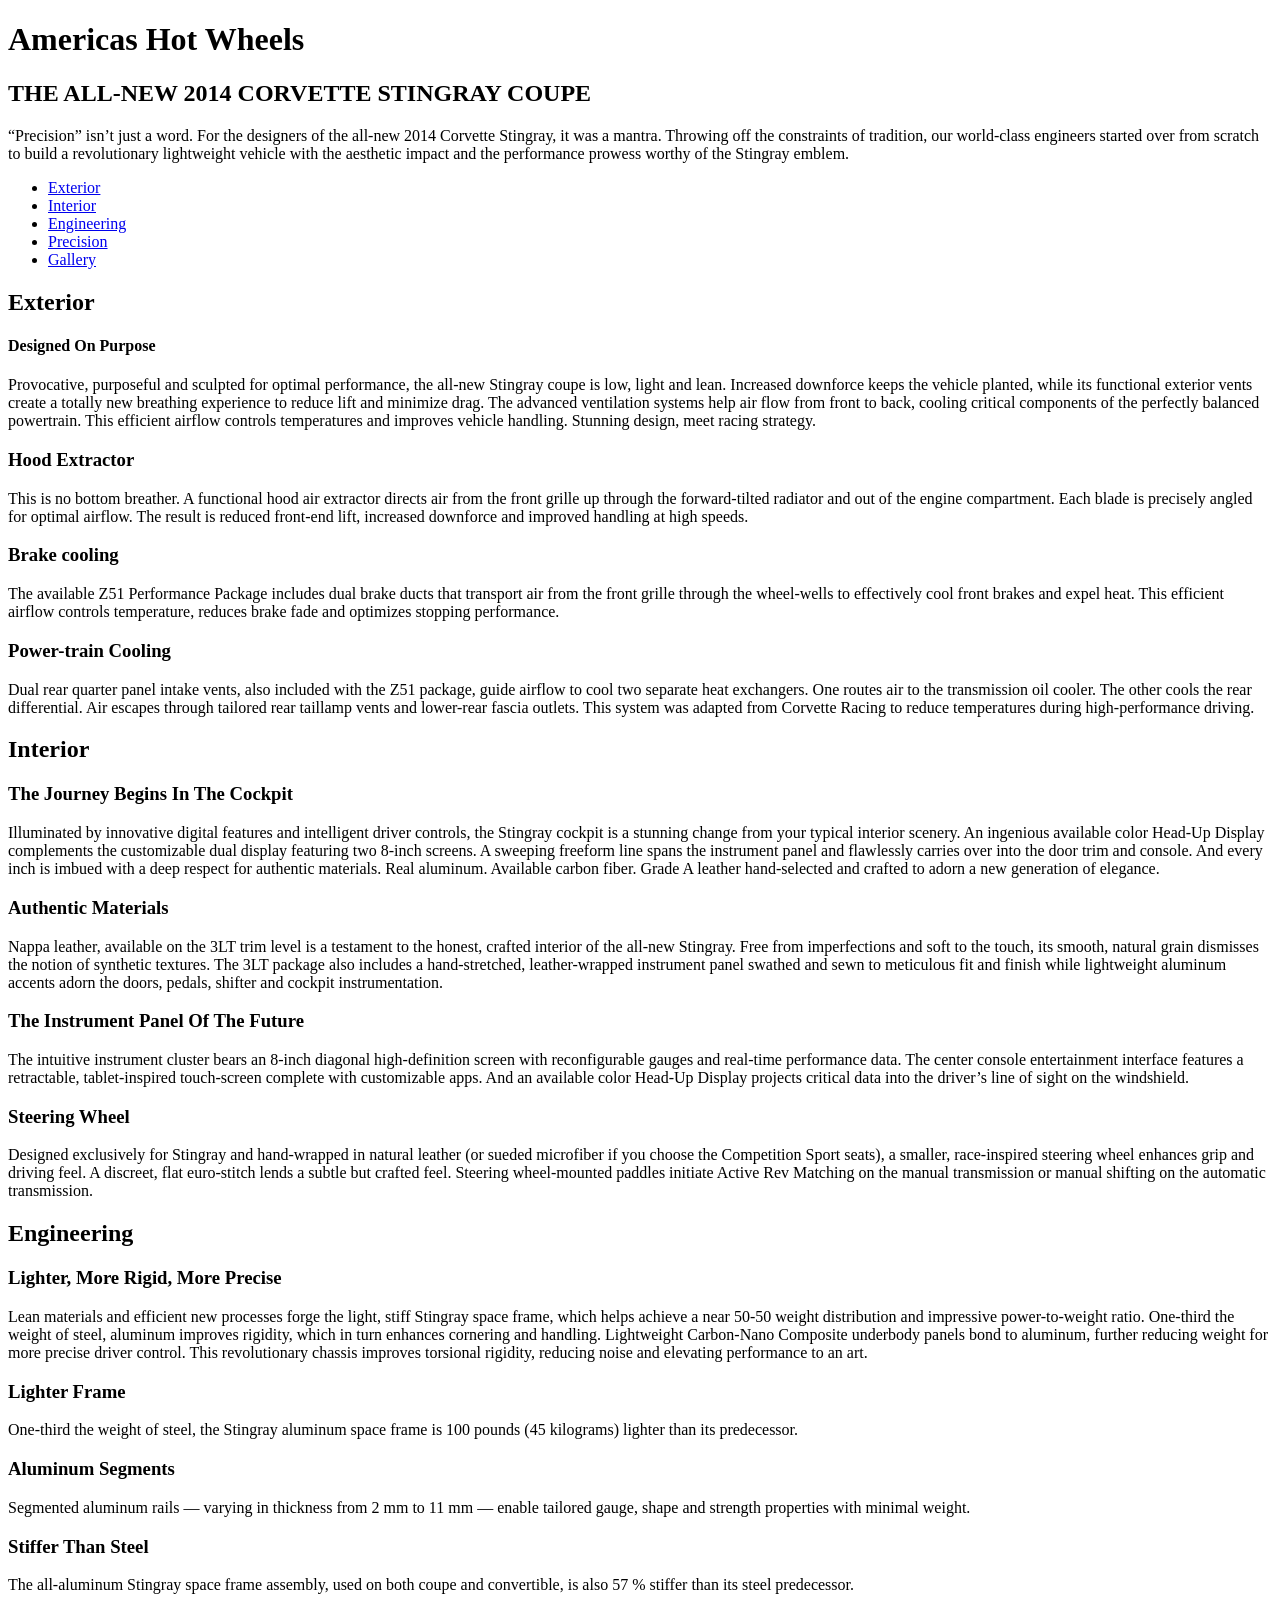
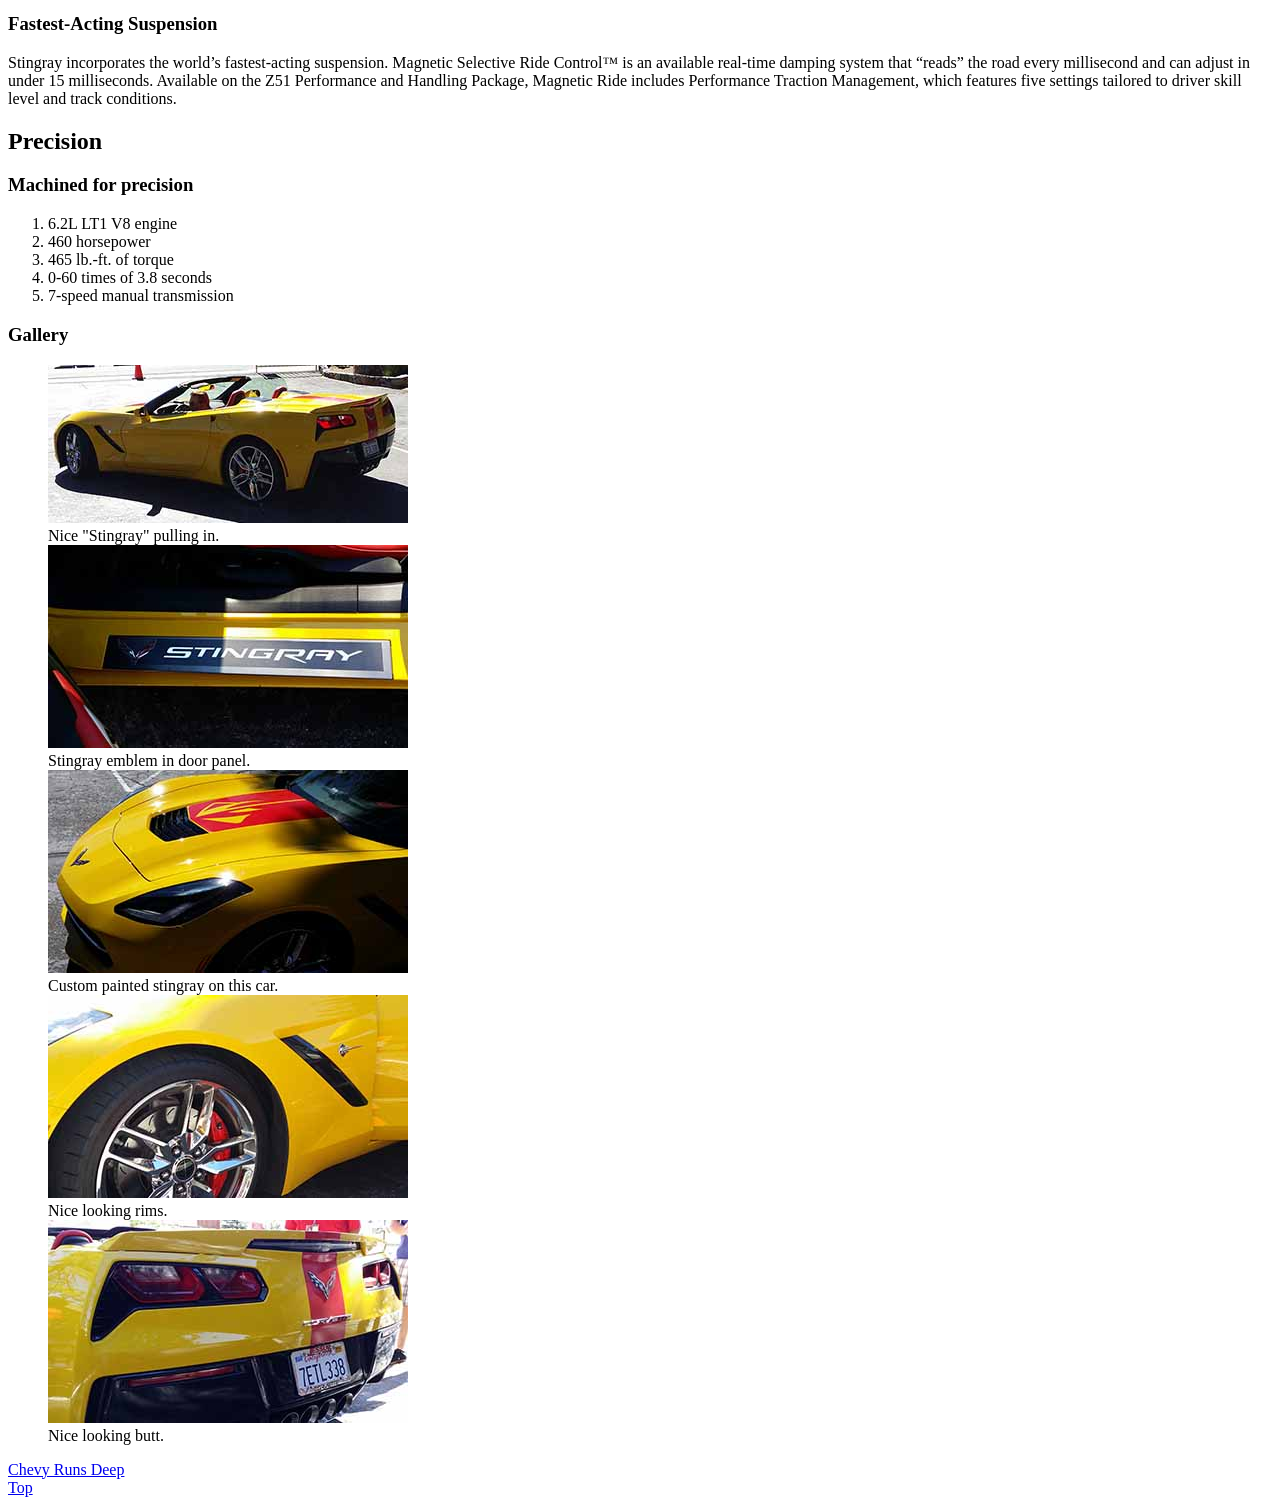
==== project 1/index.html @ fd93469d "added index and images" ====
<!DOCTYPE html>
	<html lang='en'>
		<head>
			<meta charset='utf-8'>
			<title>Americas Hot Wheels</title>
			

		</head>		
	<body>
			
			<header>
		
			<h1 id='top'>Americas Hot Wheels</h1>
			<h2>THE ALL-NEW 2014 CORVETTE STINGRAY COUPE</h2>
			<p>“Precision” isn’t just a word. For the designers
			of the all-new 2014 Corvette Stingray, it was a mantra.
			Throwing off the constraints of tradition, our world-class
			engineers started over from scratch to build a revolutionary
			lightweight vehicle with the aesthetic impact and the performance
			prowess worthy of the Stingray emblem.</p>
			
				<nav>
					<ul>
						<li><a href='#exterior'>Exterior</a></li>
						<li><a href='#interior'>Interior</a></li>
						<li><a href='#engineering'>Engineering</a></li>
						<li><a href='#precision'>Precision</a></li>
						<li><a href='#gallery'>Gallery</a></li>
					</ul>
				</nav>
				</header>
				<h2 id='exterior'>Exterior</h2>
				<h4>Designed On Purpose</h4>
                   <p>Provocative, purposeful and sculpted for optimal performance, 
                   the all-new Stingray coupe is low, light and lean. Increased 
                   downforce keeps the vehicle planted, while its functional exterior 
                   vents create a totally new breathing experience to reduce lift and 
                   minimize drag. The advanced ventilation systems help air flow from 
                   front to back, cooling critical components of the perfectly balanced 
                   powertrain. This efficient airflow controls temperatures and improves 
                   vehicle handling. Stunning design, meet racing strategy.</p>
                   <h3>Hood Extractor</h3>
					   <p>This is no bottom breather. A functional hood air extractor 
					   directs air from the front grille up through the forward-tilted 
					   radiator and out of the engine compartment. Each blade is 
					   precisely angled for optimal airflow. The result is reduced 
					   front-end lift, increased downforce and improved handling 
					   at high speeds.</p>
					<h3>Brake cooling</h3>
                        <p>The available Z51 Performance Package includes dual brake 
                        ducts that transport air from the front grille through the 
                        wheel-wells to effectively cool front brakes and expel heat. 
                        This efficient airflow controls temperature, reduces brake 
                        fade and optimizes stopping performance.</p>
                    <h3>Power-train Cooling</h3>
						<p>Dual rear quarter panel intake vents, also included with the 
						Z51 package, guide airflow to cool two separate heat exchangers. 
						One routes air to the transmission oil cooler. The other cools 
						the rear differential. Air escapes through tailored rear taillamp 
						vents and lower-rear fascia outlets. This system was adapted 
						from Corvette Racing to reduce temperatures during 
						high-performance driving.</p>
					<h2 id='interior'>Interior</h2>
					<h3>The Journey Begins In The Cockpit</h3>
						<p>Illuminated by innovative digital features and intelligent 
						driver controls, the Stingray cockpit is a stunning change from 
						your typical interior scenery. An ingenious available color 
						Head-Up Display complements the customizable dual display 
						featuring two 8-inch screens. A sweeping freeform line spans 
						the instrument panel and flawlessly carries over into the door 
						trim and console. And every inch is imbued with a deep respect 
						for authentic materials. Real aluminum. Available carbon fiber. 
						Grade A leather hand-selected and crafted to adorn a new 
						generation of elegance.</p>
					<h3>Authentic Materials</h3>
						<p>Nappa leather, available on the 3LT trim level is a 
						testament to the honest, crafted interior of the 
						all-new Stingray. Free from imperfections and soft to 
						the touch, its smooth, natural grain dismisses the notion 
						of synthetic textures. The 3LT package also includes a 
						hand-stretched, leather-wrapped instrument panel swathed 
						and sewn to meticulous fit and finish while lightweight 
						aluminum accents adorn the doors, pedals, shifter and 
						cockpit instrumentation.</p>
					<h3>The Instrument Panel Of The Future</h3>
						<p>The intuitive instrument cluster bears an 8-inch diagonal 
						high-definition screen with reconfigurable gauges and real-time 
						performance data. The center console entertainment interface 
						features a retractable, tablet-inspired touch-screen complete 
						with customizable apps. And an available color Head-Up Display 
						projects critical data into the driver’s line of sight 
						on the windshield.</p>
					<h3>Steering Wheel</h3>
      					<p>Designed exclusively for Stingray and hand-wrapped in natural 
      					leather (or sueded microfiber if you choose the Competition 
      					Sport seats), a smaller, race-inspired steering wheel enhances 
      					grip and driving feel. A discreet, flat euro-stitch lends a 
      					subtle but crafted feel. Steering wheel-mounted paddles initiate 
      					Active Rev Matching on the manual transmission or manual shifting 
      					on the automatic transmission.</p>    
					<h2 id='engineering'>Engineering</h2>
					   <h3>Lighter, More Rigid, More Precise</h3>
						<p>Lean materials and efficient new processes forge the light, 
						stiff Stingray space frame, which helps achieve a near 50-50 
						weight distribution and impressive power-to-weight ratio. 
						One-third the weight of steel, aluminum improves rigidity, 
						which in turn enhances cornering and handling. Lightweight 
						Carbon-Nano Composite underbody panels bond to aluminum, 
						further reducing weight for more precise driver control. 
						This revolutionary chassis improves torsional rigidity, 
						reducing noise and elevating performance to an art.</p>
						<h3>Lighter Frame</h3>
						<p>One-third the weight of steel, the Stingray aluminum space 
						frame is 100 pounds (45 kilograms) lighter than its predecessor.</p>
						<h3>Aluminum Segments</h3>
						<p>Segmented aluminum rails — varying in thickness from 2 mm 
						to 11 mm — enable tailored gauge, shape and strength properties 
						with minimal weight.</p>
						<h3>Stiffer Than Steel</h3>
						<p>The all-aluminum Stingray space frame assembly, used on both 
						coupe and convertible, is also 57 % stiffer than its steel predecessor.</p>
						<h3>Fastest-Acting Suspension</h3>
						<p>Stingray incorporates the world’s fastest-acting suspension. 
						Magnetic Selective Ride Control™ is an available real-time 
						damping system that “reads” the road every millisecond and 
						can adjust in under 15 milliseconds. Available on the Z51 
						Performance and Handling Package, Magnetic Ride includes 
						Performance Traction Management, which features five settings 
						tailored to driver skill level and track conditions.</p>
					<h2 id='precision'>Precision</h2>
					<h3>Machined for precision</h3>

					    <ol>
							<li>6.2L LT1 V8 engine</li>
							<li>460 horsepower</li>
							<li>465 lb.-ft. of torque </li>
							<li>0-60 times of 3.8 seconds </li>
							<li>7-speed manual transmission</li>
						</ol>
						<h3 id='gallery'>Gallery</h3>
			<figure>
			<a href='images/car.jpg'><img src='images/car1.jpg'/></a>
			<figcaption>Nice "Stingray" pulling in.</figcaption>
			
			
			<a href='images/emblem.jpg'><img src='images/thumbnail_emblem.jpg'/></a>
			<figcaption>Stingray emblem in door panel.</figcaption>
			
			
			<a href='images/hood.jpg'><img src='images/thumbnail_hood.jpg'/></a>
			<figcaption>Custom painted stingray on this car.</figcaption>
			
			
			<a href='images/rim.jpg'><img src='images/thumbnail_rim.jpg'/></a>
			<figcaption>Nice looking rims.</figcaption>
			
			
			<a href='images/tail_lights.jpg'><img src='images/thumbnail_tail_lights.jpg'/></a>
			<figcaption>Nice looking butt.</figcaption>
			</figure>
				
				<footer>
					<a href='http://www.chevrolet.com/corvette-stingray.html?seo=goo_%7c_GM+Chevy+Retention_%7c_1744%257C1751%257CIPUS%257CAU%257CG%257CS%257CB%257CA%257CBMM%257CGG-RTN-Chevrolet-Corvette-BP-SN-BMM_%7c_Corvette+HV_%7c_%252Bcorvette%2520%252Bchevrolet'>Chevy Runs Deep</a>
				</footer>
			<a href='#top'>Top</a>
		</body>
</html>
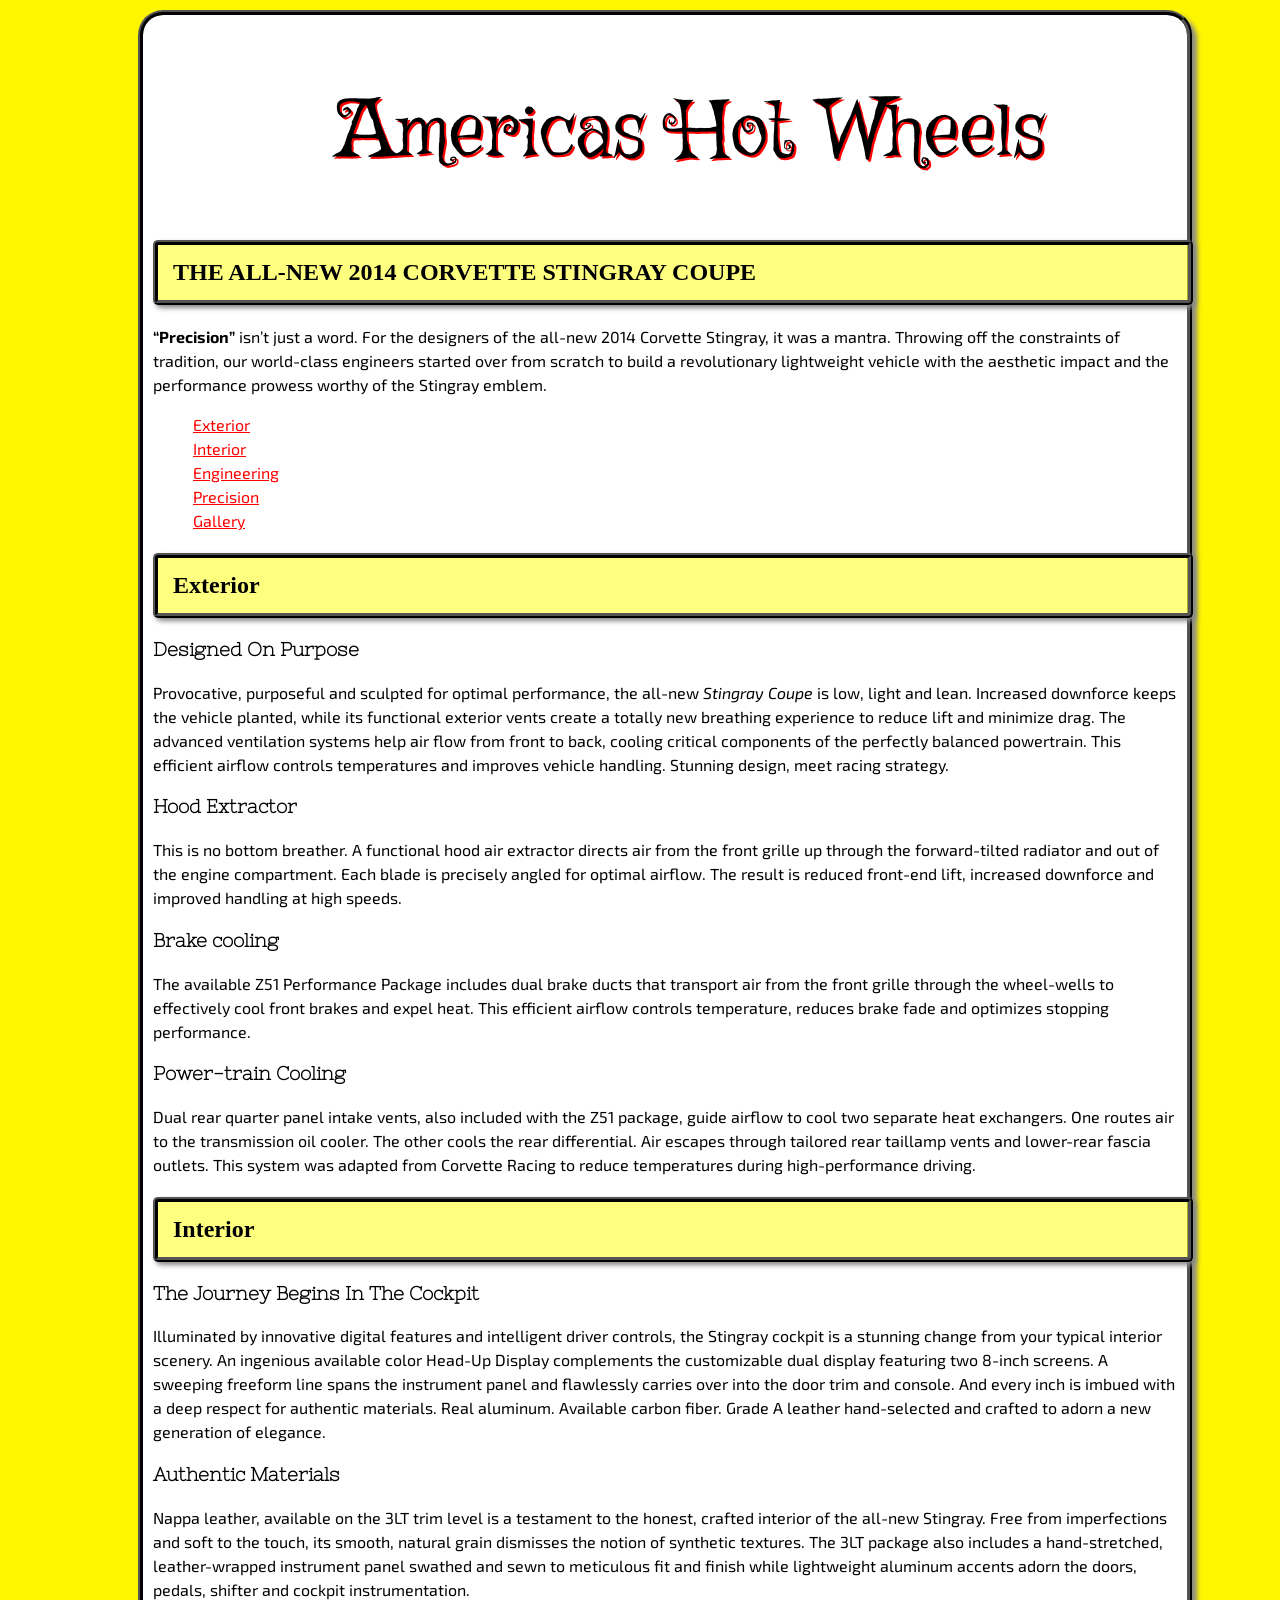
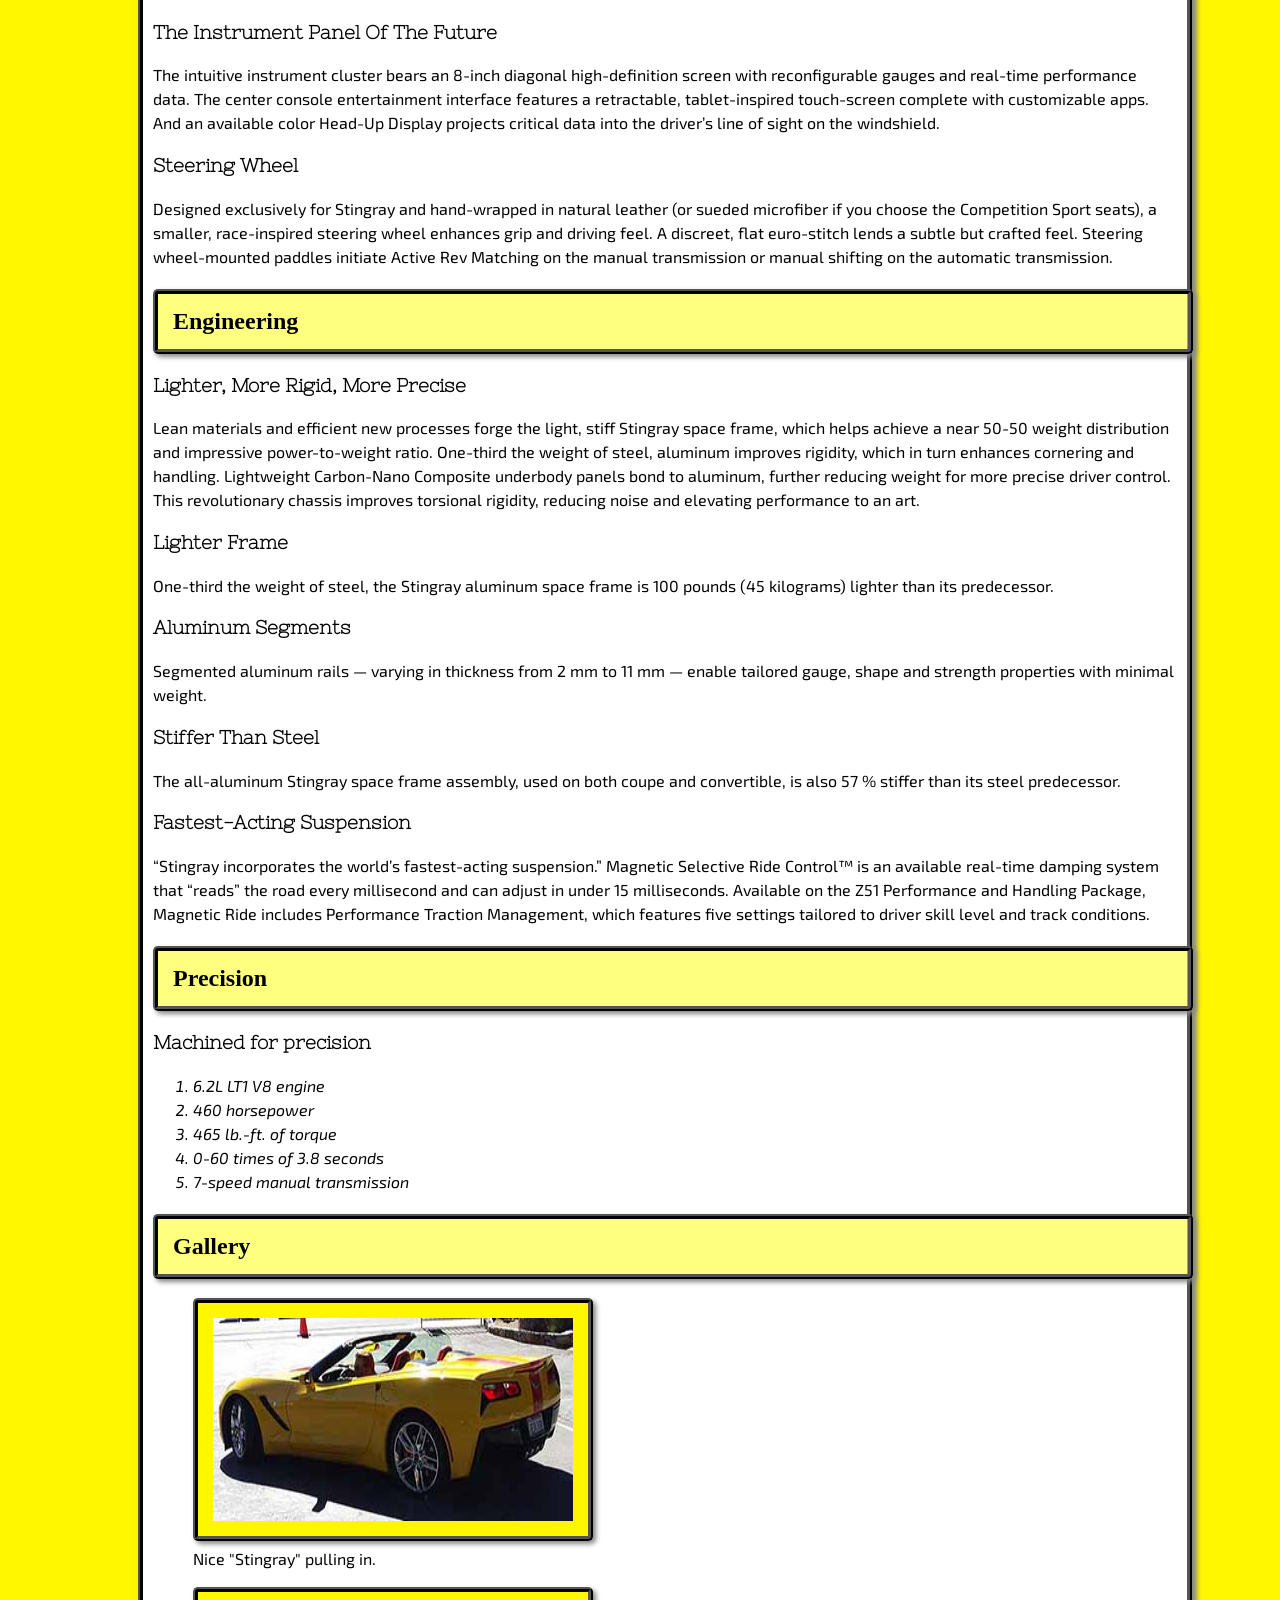
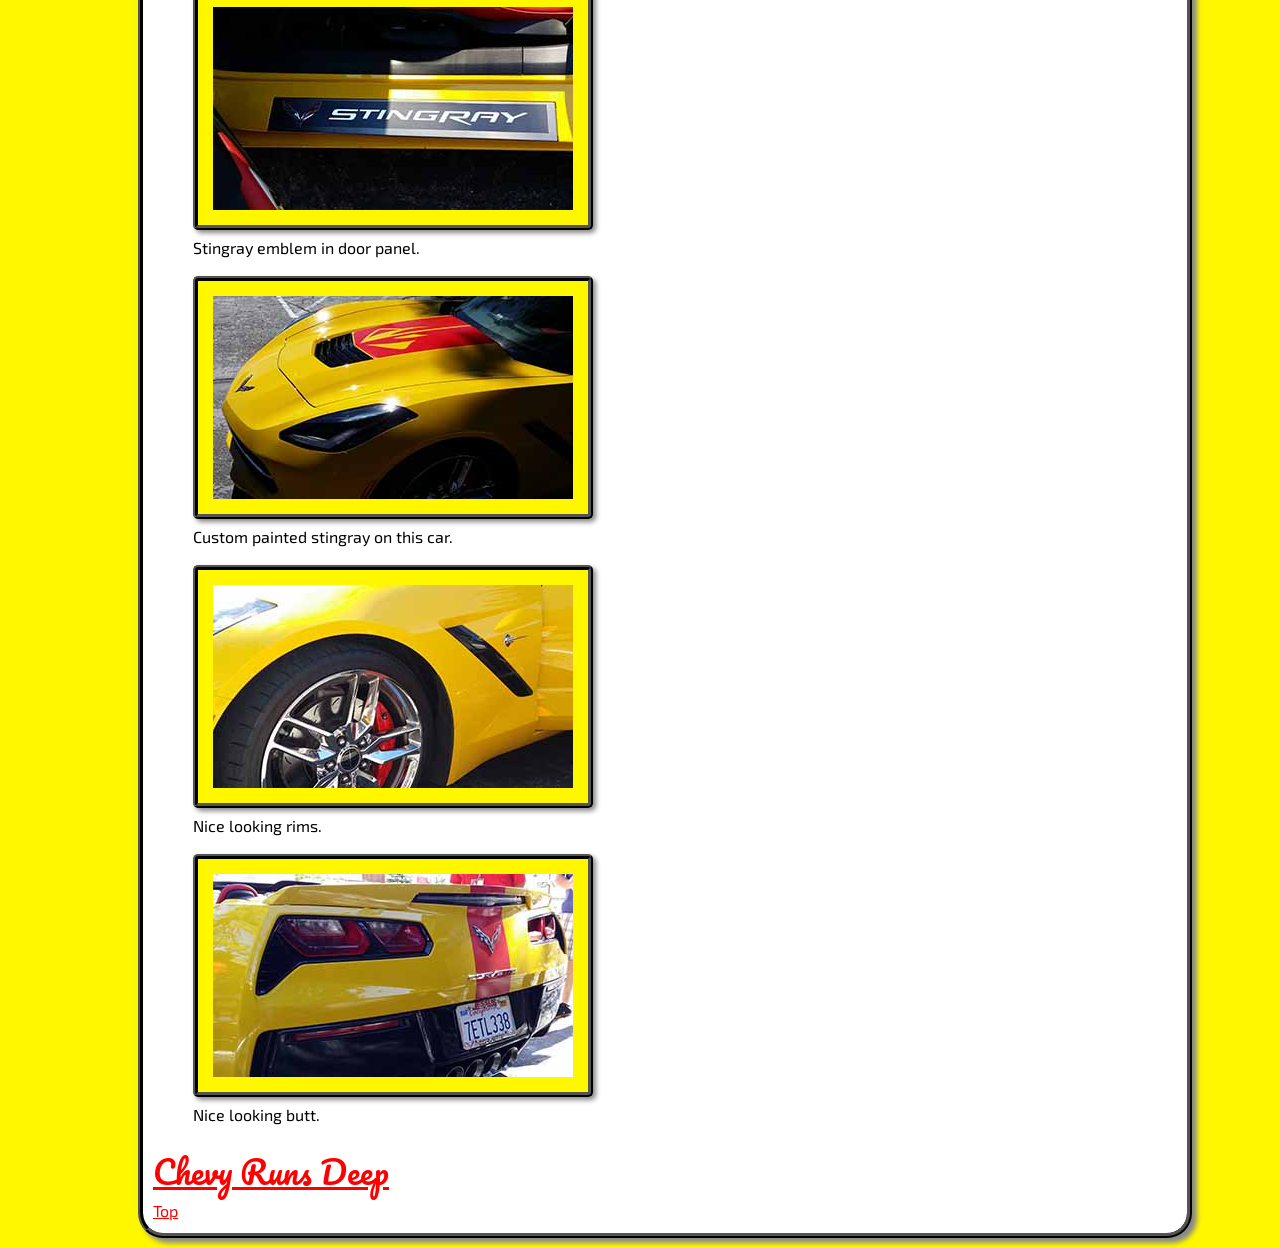
==== commit 3010531b: "fixed errors and added CSS" ====
--- a/project 1/index.html
+++ b/project 1/index.html
@@ -2,166 +2,163 @@
 	<html lang='en'>
 		<head>
 			<meta charset='utf-8'>
+			<link href='http://fonts.googleapis.com/css?family=Griffy|Exo+2:400,100|Pacifico|Cherry+Cream+Soda|Nixie+One' rel='stylesheet' type='text/css'>
+			<link rel='stylesheet' href='css/stylesheet.css'>
 			<title>Americas Hot Wheels</title>
-			
-
 		</head>		
 	<body>
-			
-			<header>
-		
+		<div id='wrapper'>	
+		<header>
 			<h1 id='top'>Americas Hot Wheels</h1>
-			<h2>THE ALL-NEW 2014 CORVETTE STINGRAY COUPE</h2>
-			<p>“Precision” isn’t just a word. For the designers
-			of the all-new 2014 Corvette Stingray, it was a mantra.
-			Throwing off the constraints of tradition, our world-class
-			engineers started over from scratch to build a revolutionary
-			lightweight vehicle with the aesthetic impact and the performance
-			prowess worthy of the Stingray emblem.</p>
-			
-				<nav>
-					<ul>
-						<li><a href='#exterior'>Exterior</a></li>
-						<li><a href='#interior'>Interior</a></li>
-						<li><a href='#engineering'>Engineering</a></li>
-						<li><a href='#precision'>Precision</a></li>
-						<li><a href='#gallery'>Gallery</a></li>
-					</ul>
-				</nav>
-				</header>
-				<h2 id='exterior'>Exterior</h2>
-				<h4>Designed On Purpose</h4>
-                   <p>Provocative, purposeful and sculpted for optimal performance, 
-                   the all-new Stingray coupe is low, light and lean. Increased 
-                   downforce keeps the vehicle planted, while its functional exterior 
-                   vents create a totally new breathing experience to reduce lift and 
-                   minimize drag. The advanced ventilation systems help air flow from 
-                   front to back, cooling critical components of the perfectly balanced 
-                   powertrain. This efficient airflow controls temperatures and improves 
-                   vehicle handling. Stunning design, meet racing strategy.</p>
-                   <h3>Hood Extractor</h3>
-					   <p>This is no bottom breather. A functional hood air extractor 
-					   directs air from the front grille up through the forward-tilted 
-					   radiator and out of the engine compartment. Each blade is 
-					   precisely angled for optimal airflow. The result is reduced 
-					   front-end lift, increased downforce and improved handling 
-					   at high speeds.</p>
-					<h3>Brake cooling</h3>
-                        <p>The available Z51 Performance Package includes dual brake 
-                        ducts that transport air from the front grille through the 
-                        wheel-wells to effectively cool front brakes and expel heat. 
-                        This efficient airflow controls temperature, reduces brake 
-                        fade and optimizes stopping performance.</p>
-                    <h3>Power-train Cooling</h3>
-						<p>Dual rear quarter panel intake vents, also included with the 
-						Z51 package, guide airflow to cool two separate heat exchangers. 
-						One routes air to the transmission oil cooler. The other cools 
-						the rear differential. Air escapes through tailored rear taillamp 
-						vents and lower-rear fascia outlets. This system was adapted 
-						from Corvette Racing to reduce temperatures during 
-						high-performance driving.</p>
-					<h2 id='interior'>Interior</h2>
-					<h3>The Journey Begins In The Cockpit</h3>
-						<p>Illuminated by innovative digital features and intelligent 
-						driver controls, the Stingray cockpit is a stunning change from 
-						your typical interior scenery. An ingenious available color 
-						Head-Up Display complements the customizable dual display 
-						featuring two 8-inch screens. A sweeping freeform line spans 
-						the instrument panel and flawlessly carries over into the door 
-						trim and console. And every inch is imbued with a deep respect 
-						for authentic materials. Real aluminum. Available carbon fiber. 
-						Grade A leather hand-selected and crafted to adorn a new 
-						generation of elegance.</p>
-					<h3>Authentic Materials</h3>
-						<p>Nappa leather, available on the 3LT trim level is a 
-						testament to the honest, crafted interior of the 
-						all-new Stingray. Free from imperfections and soft to 
-						the touch, its smooth, natural grain dismisses the notion 
-						of synthetic textures. The 3LT package also includes a 
-						hand-stretched, leather-wrapped instrument panel swathed 
-						and sewn to meticulous fit and finish while lightweight 
-						aluminum accents adorn the doors, pedals, shifter and 
-						cockpit instrumentation.</p>
-					<h3>The Instrument Panel Of The Future</h3>
-						<p>The intuitive instrument cluster bears an 8-inch diagonal 
-						high-definition screen with reconfigurable gauges and real-time 
-						performance data. The center console entertainment interface 
-						features a retractable, tablet-inspired touch-screen complete 
-						with customizable apps. And an available color Head-Up Display 
-						projects critical data into the driver’s line of sight 
-						on the windshield.</p>
-					<h3>Steering Wheel</h3>
-      					<p>Designed exclusively for Stingray and hand-wrapped in natural 
-      					leather (or sueded microfiber if you choose the Competition 
-      					Sport seats), a smaller, race-inspired steering wheel enhances 
-      					grip and driving feel. A discreet, flat euro-stitch lends a 
-      					subtle but crafted feel. Steering wheel-mounted paddles initiate 
-      					Active Rev Matching on the manual transmission or manual shifting 
-      					on the automatic transmission.</p>    
-					<h2 id='engineering'>Engineering</h2>
-					   <h3>Lighter, More Rigid, More Precise</h3>
-						<p>Lean materials and efficient new processes forge the light, 
-						stiff Stingray space frame, which helps achieve a near 50-50 
-						weight distribution and impressive power-to-weight ratio. 
-						One-third the weight of steel, aluminum improves rigidity, 
-						which in turn enhances cornering and handling. Lightweight 
-						Carbon-Nano Composite underbody panels bond to aluminum, 
-						further reducing weight for more precise driver control. 
-						This revolutionary chassis improves torsional rigidity, 
-						reducing noise and elevating performance to an art.</p>
-						<h3>Lighter Frame</h3>
-						<p>One-third the weight of steel, the Stingray aluminum space 
-						frame is 100 pounds (45 kilograms) lighter than its predecessor.</p>
-						<h3>Aluminum Segments</h3>
-						<p>Segmented aluminum rails — varying in thickness from 2 mm 
-						to 11 mm — enable tailored gauge, shape and strength properties 
-						with minimal weight.</p>
-						<h3>Stiffer Than Steel</h3>
-						<p>The all-aluminum Stingray space frame assembly, used on both 
-						coupe and convertible, is also 57 % stiffer than its steel predecessor.</p>
-						<h3>Fastest-Acting Suspension</h3>
-						<p>Stingray incorporates the world’s fastest-acting suspension. 
-						Magnetic Selective Ride Control™ is an available real-time 
-						damping system that “reads” the road every millisecond and 
-						can adjust in under 15 milliseconds. Available on the Z51 
-						Performance and Handling Package, Magnetic Ride includes 
-						Performance Traction Management, which features five settings 
-						tailored to driver skill level and track conditions.</p>
-					<h2 id='precision'>Precision</h2>
-					<h3>Machined for precision</h3>
-
-					    <ol>
-							<li>6.2L LT1 V8 engine</li>
-							<li>460 horsepower</li>
-							<li>465 lb.-ft. of torque </li>
-							<li>0-60 times of 3.8 seconds </li>
-							<li>7-speed manual transmission</li>
-						</ol>
-						<h3 id='gallery'>Gallery</h3>
+				<h2>THE ALL-NEW 2014 CORVETTE STINGRAY COUPE</h2>
+				<p><strong>“Precision”</strong> isn’t just a word. For the designers
+				of the all-new 2014 Corvette Stingray, it was a mantra.
+				Throwing off the constraints of tradition, our world-class
+				engineers started over from scratch to build a revolutionary
+				lightweight vehicle with the aesthetic impact and the performance
+				prowess worthy of the Stingray emblem.</p>
+			<nav>
+				<ul>
+					<li><a href='#exterior'>Exterior</a></li>
+					<li><a href='#interior'>Interior</a></li>
+					<li><a href='#engineering'>Engineering</a></li>
+					<li><a href='#precision'>Precision</a></li>
+					<li><a href='#gallery'>Gallery</a></li>
+				</ul>
+			</nav>
+		</header>
+			<h2 id='exterior'>Exterior</h2>
+				<h3>Designed On Purpose</h3>
+                	<p>Provocative, purposeful and sculpted for optimal performance, 
+                	the all-new <em>Stingray Coupe</em> is low, light and lean. Increased 
+                	downforce keeps the vehicle planted, while its functional exterior 
+                	vents create a totally new breathing experience to reduce lift and 
+                	minimize drag. The advanced ventilation systems help air flow from 
+                    front to back, cooling critical components of the perfectly balanced 
+                    powertrain. This efficient airflow controls temperatures and improves 
+                    vehicle handling. Stunning design, meet racing strategy.</p>
+                <h3>Hood Extractor</h3>
+					<p>This is no bottom breather. A functional hood air extractor 
+					directs air from the front grille up through the forward-tilted 
+					radiator and out of the engine compartment. Each blade is 
+					precisely angled for optimal airflow. The result is reduced 
+					front-end lift, increased downforce and improved handling 
+					at high speeds.</p>
+				<h3>Brake cooling</h3>
+                    <p>The available Z51 Performance Package includes dual brake 
+                    ducts that transport air from the front grille through the 
+                    wheel-wells to effectively cool front brakes and expel heat. 
+                    This efficient airflow controls temperature, reduces brake 
+                    fade and optimizes stopping performance.</p>
+                <h3>Power-train Cooling</h3>
+					<p>Dual rear quarter panel intake vents, also included with the 
+					Z51 package, guide airflow to cool two separate heat exchangers. 
+					One routes air to the transmission oil cooler. The other cools 
+					the rear differential. Air escapes through tailored rear taillamp 
+					vents and lower-rear fascia outlets. This system was adapted 
+					from Corvette Racing to reduce temperatures during 
+					high-performance driving.</p>
+			<h2 id='interior'>Interior</h2>
+				<h3>The Journey Begins In The Cockpit</h3>
+					<p>Illuminated by innovative digital features and intelligent 
+					driver controls, the Stingray cockpit is a stunning change from 
+					your typical interior scenery. An ingenious available color 
+					Head-Up Display complements the customizable dual display 
+					featuring two 8-inch screens. A sweeping freeform line spans 
+					the instrument panel and flawlessly carries over into the door 
+					trim and console. And every inch is imbued with a deep respect 
+					for authentic materials. Real aluminum. Available carbon fiber. 
+					Grade A leather hand-selected and crafted to adorn a new 
+					generation of elegance.</p>
+				<h3>Authentic Materials</h3>
+					<p>Nappa leather, available on the 3LT trim level is a 
+					testament to the honest, crafted interior of the 
+					all-new Stingray. Free from imperfections and soft to 
+					the touch, its smooth, natural grain dismisses the notion 
+					of synthetic textures. The 3LT package also includes a 
+					hand-stretched, leather-wrapped instrument panel swathed 
+					and sewn to meticulous fit and finish while lightweight 
+					aluminum accents adorn the doors, pedals, shifter and 
+					cockpit instrumentation.</p>
+				<h3>The Instrument Panel Of The Future</h3>
+					<p>The intuitive instrument cluster bears an 8-inch diagonal 
+					high-definition screen with reconfigurable gauges and real-time 
+					performance data. The center console entertainment interface 
+					features a retractable, tablet-inspired touch-screen complete 
+					with customizable apps. And an available color Head-Up Display 
+					projects critical data into the driver’s line of sight 
+					on the windshield.</p>
+				<h3>Steering Wheel</h3>
+      				<p>Designed exclusively for Stingray and hand-wrapped in natural 
+      				leather (or sueded microfiber if you choose the Competition 
+      				Sport seats), a smaller, race-inspired steering wheel enhances 
+      				grip and driving feel. A discreet, flat euro-stitch lends a 
+      				subtle but crafted feel. Steering wheel-mounted paddles initiate 
+      				Active Rev Matching on the manual transmission or manual shifting 
+      				on the automatic transmission.</p>    
+			<h2 id='engineering'>Engineering</h2>
+				<h3>Lighter, More Rigid, More Precise</h3>
+					<p>Lean materials and efficient new processes forge the light, 
+					stiff Stingray space frame, which helps achieve a near 50-50 
+					weight distribution and impressive power-to-weight ratio. 
+					One-third the weight of steel, aluminum improves rigidity, 
+					which in turn enhances cornering and handling. Lightweight 
+					Carbon-Nano Composite underbody panels bond to aluminum, 
+					further reducing weight for more precise driver control. 
+					This revolutionary chassis improves torsional rigidity, 
+					reducing noise and elevating performance to an art.</p>
+				<h3>Lighter Frame</h3>
+					<p>One-third the weight of steel, the Stingray aluminum space 
+					frame is 100 pounds (45 kilograms) lighter than its predecessor.</p>
+				<h3>Aluminum Segments</h3>
+					<p>Segmented aluminum rails — varying in thickness from 2 mm 
+					to 11 mm — enable tailored gauge, shape and strength properties 
+					with minimal weight.</p>
+				<h3>Stiffer Than Steel</h3>
+					<p>The all-aluminum Stingray space frame assembly, used on both 
+					coupe and convertible, is also 57 % stiffer than its steel predecessor.</p>
+				<h3>Fastest-Acting Suspension</h3>
+					<p><q>Stingray incorporates the world’s fastest-acting suspension.</q> 
+					Magnetic Selective Ride Control™ is an available real-time 
+					damping system that “reads” the road every millisecond and 
+					can adjust in under 15 milliseconds. Available on the Z51 
+					Performance and Handling Package, Magnetic Ride includes 
+					Performance Traction Management, which features five settings 
+					tailored to driver skill level and track conditions.</p>
+			<h2 id='precision'>Precision</h2>
+				<h3>Machined for precision</h3>
+					<ol type='a'>
+						<li>6.2L LT1 V8 engine</li>
+						<li>460 horsepower</li>
+						<li>465 lb.-ft. of torque </li>
+						<li>0-60 times of 3.8 seconds </li>
+						<li>7-speed manual transmission</li>
+					</ol>
+				<h2 id='gallery'>Gallery</h2>
 			<figure>
-			<a href='images/car.jpg'><img src='images/car1.jpg'/></a>
-			<figcaption>Nice "Stingray" pulling in.</figcaption>
-			
-			
-			<a href='images/emblem.jpg'><img src='images/thumbnail_emblem.jpg'/></a>
-			<figcaption>Stingray emblem in door panel.</figcaption>
-			
-			
-			<a href='images/hood.jpg'><img src='images/thumbnail_hood.jpg'/></a>
-			<figcaption>Custom painted stingray on this car.</figcaption>
-			
-			
-			<a href='images/rim.jpg'><img src='images/thumbnail_rim.jpg'/></a>
-			<figcaption>Nice looking rims.</figcaption>
-			
-			
-			<a href='images/tail_lights.jpg'><img src='images/thumbnail_tail_lights.jpg'/></a>
-			<figcaption>Nice looking butt.</figcaption>
+				<a href='images/car.jpg'><img src='images/thumbnail_car.jpg'></a>
+				<figcaption>Nice "Stingray" pulling in.</figcaption>
 			</figure>
-				
-				<footer>
-					<a href='http://www.chevrolet.com/corvette-stingray.html?seo=goo_%7c_GM+Chevy+Retention_%7c_1744%257C1751%257CIPUS%257CAU%257CG%257CS%257CB%257CA%257CBMM%257CGG-RTN-Chevrolet-Corvette-BP-SN-BMM_%7c_Corvette+HV_%7c_%252Bcorvette%2520%252Bchevrolet'>Chevy Runs Deep</a>
-				</footer>
-			<a href='#top'>Top</a>
+			<figure>
+				<a href='images/emblem.jpg'><img src='images/thumbnail_emblem.jpg'></a>
+				<figcaption>Stingray emblem in door panel.</figcaption>
+			</figure>
+			<figure>
+				<a href='images/hood.jpg'><img src='images/thumbnail_hood.jpg'></a>
+				<figcaption>Custom painted stingray on this car.</figcaption>
+			</figure>
+			<figure>
+				<a href='images/rim.jpg'><img src='images/thumbnail_rim.jpg'></a>
+				<figcaption>Nice looking rims.</figcaption>
+			</figure>
+			<figure>
+				<a href='images/tail_lights.jpg'><img src='images/thumbnail_tail_lights.jpg'></a>
+				<figcaption>Nice looking butt.</figcaption>
+			</figure>				
+			<footer>
+				<a href='http://www.chevrolet.com/corvette-stingray.html?seo=goo_%7c_GM+Chevy+Retention_%7c_1744%257C1751%257CIPUS%257CAU%257CG%257CS%257CB%257CA%257CBMM%257CGG-RTN-Chevrolet-Corvette-BP-SN-BMM_%7c_Corvette+HV_%7c_%252Bcorvette%2520%252Bchevrolet'>Chevy Runs Deep</a>
+			</footer>
+				<a href='#top'>Top</a>
+			</div>	
 		</body>
 </html>
--- a/project 1/css/stylesheet.css
+++ b/project 1/css/stylesheet.css
@@ -0,0 +1,93 @@
+body {
+	font: 1em 'exo 2';
+	line-height: 1.5em;
+	max-width: 1024px;
+	margin: 0 auto;
+	background-color: #fff700;
+}
+
+#wrapper {
+	width: 1024px;
+	padding: 10px;
+	border: 5px ridge #000;
+	margin: 10px;
+	background-color: #fff;
+	border-radius: 25px;
+	box-shadow: 5px 5px 5px #888;
+}
+
+h2 {
+	width: 1000px;
+	height: 25px;
+	padding: 15px;
+	border: 5px ridge #000;
+	background-color: rgba(255,255,0,.5);
+	border-radius: 5px;
+	box-shadow: 3px 3px 5px #888;
+}
+
+
+h1 { 
+	font: 5em griffy, cursive, serif;	
+	text-align: center;
+	padding-left: 50px; 
+	text-shadow: 2px 2px #ff0000;   	
+}
+
+h2 {
+	font-family: 'cherry cream soda';
+}
+
+h3 {
+	font-family: 'nixie one';
+} 
+
+footer {
+	font: 2em pacifico;
+} 
+
+
+
+img {
+	width: 360px;
+	height: 203px;
+	padding: 15px;
+	border: 5px ridge #000;
+	background-color: #fff700;
+	border-radius: 5px;
+	box-shadow: 3px 3px 5px #888;
+}
+
+
+
+/* unvisited link */
+a:link {
+    color: #FF0000;
+}
+
+/* visited link */
+a:visited {
+    color: #00FF00;
+}
+
+/* mouse over link */
+a:hover {
+    color: #FF00FF;
+}
+
+/* selected link */
+a:active {
+    color: #0000FF;
+}
+
+ol {
+	list-style-type: a;
+	font-style: italic;
+}
+	
+ul {
+	list-style-type: none;	
+}
+	
+
+
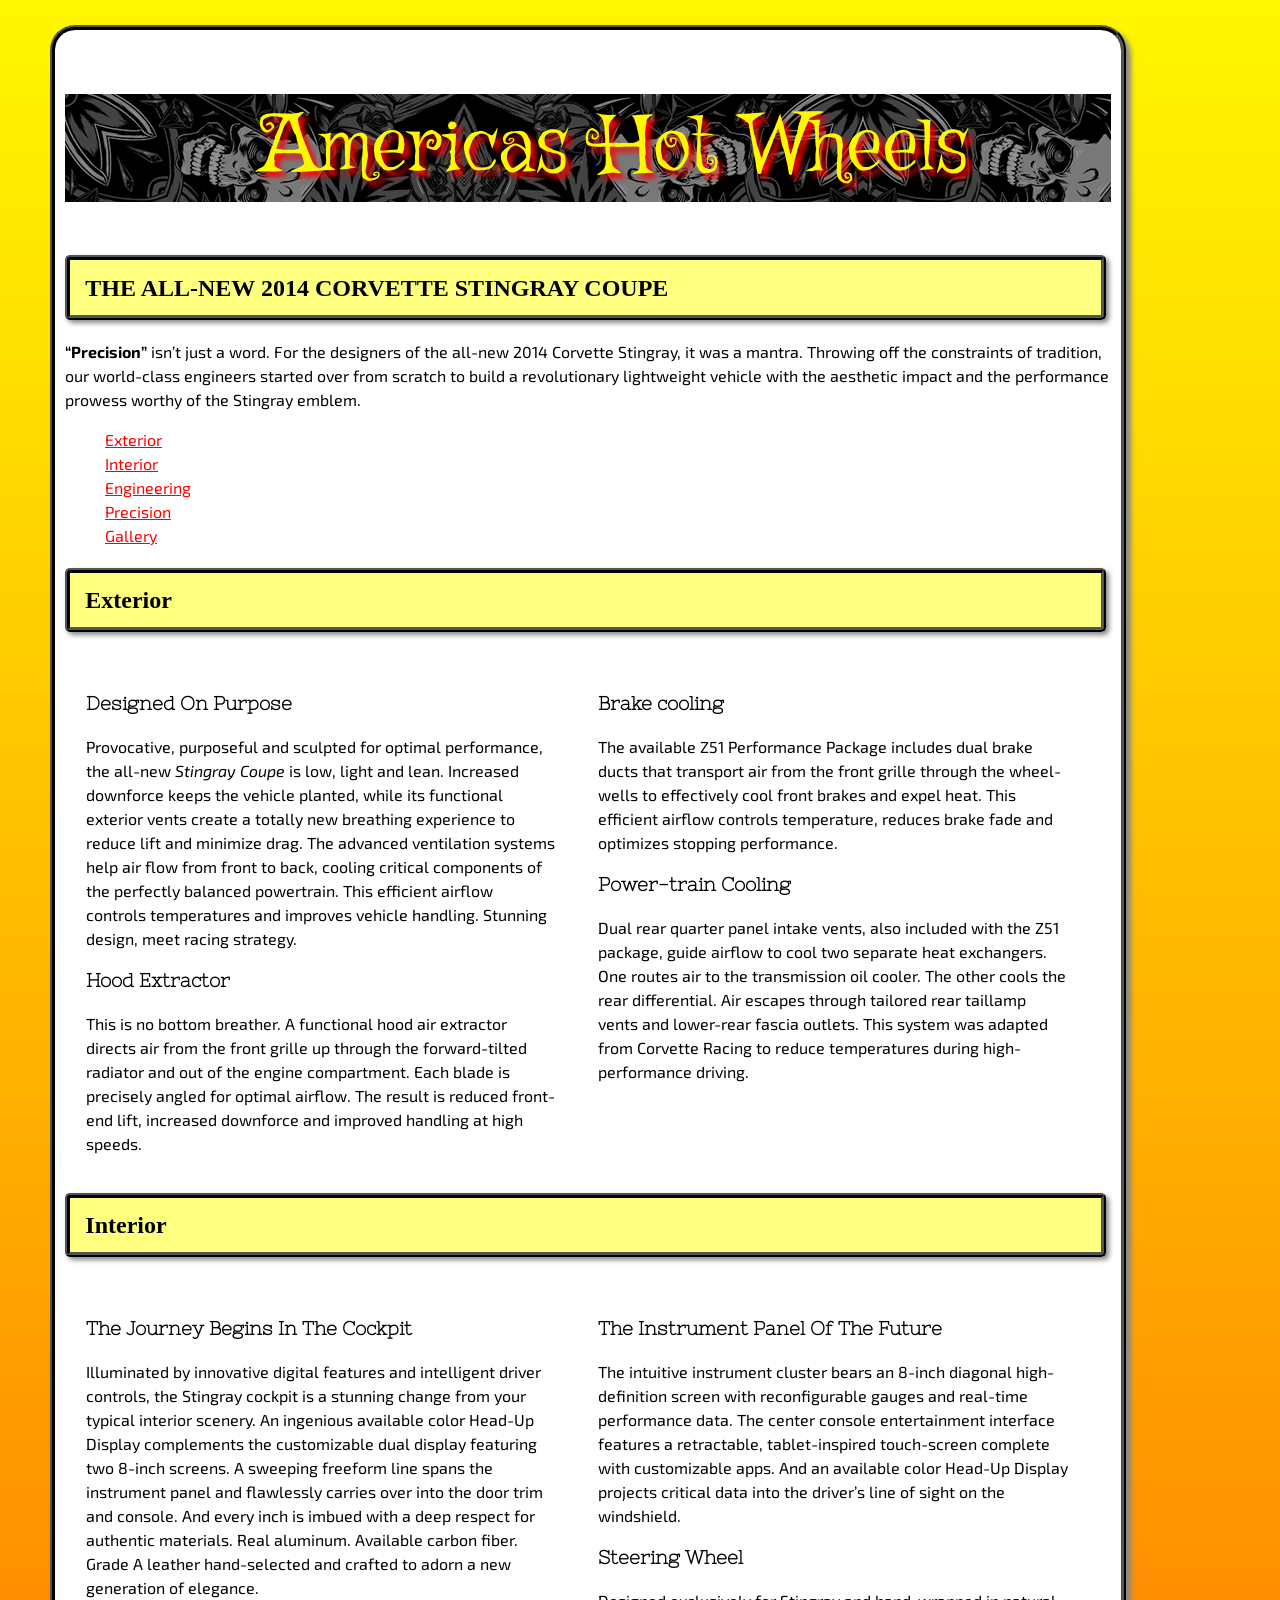
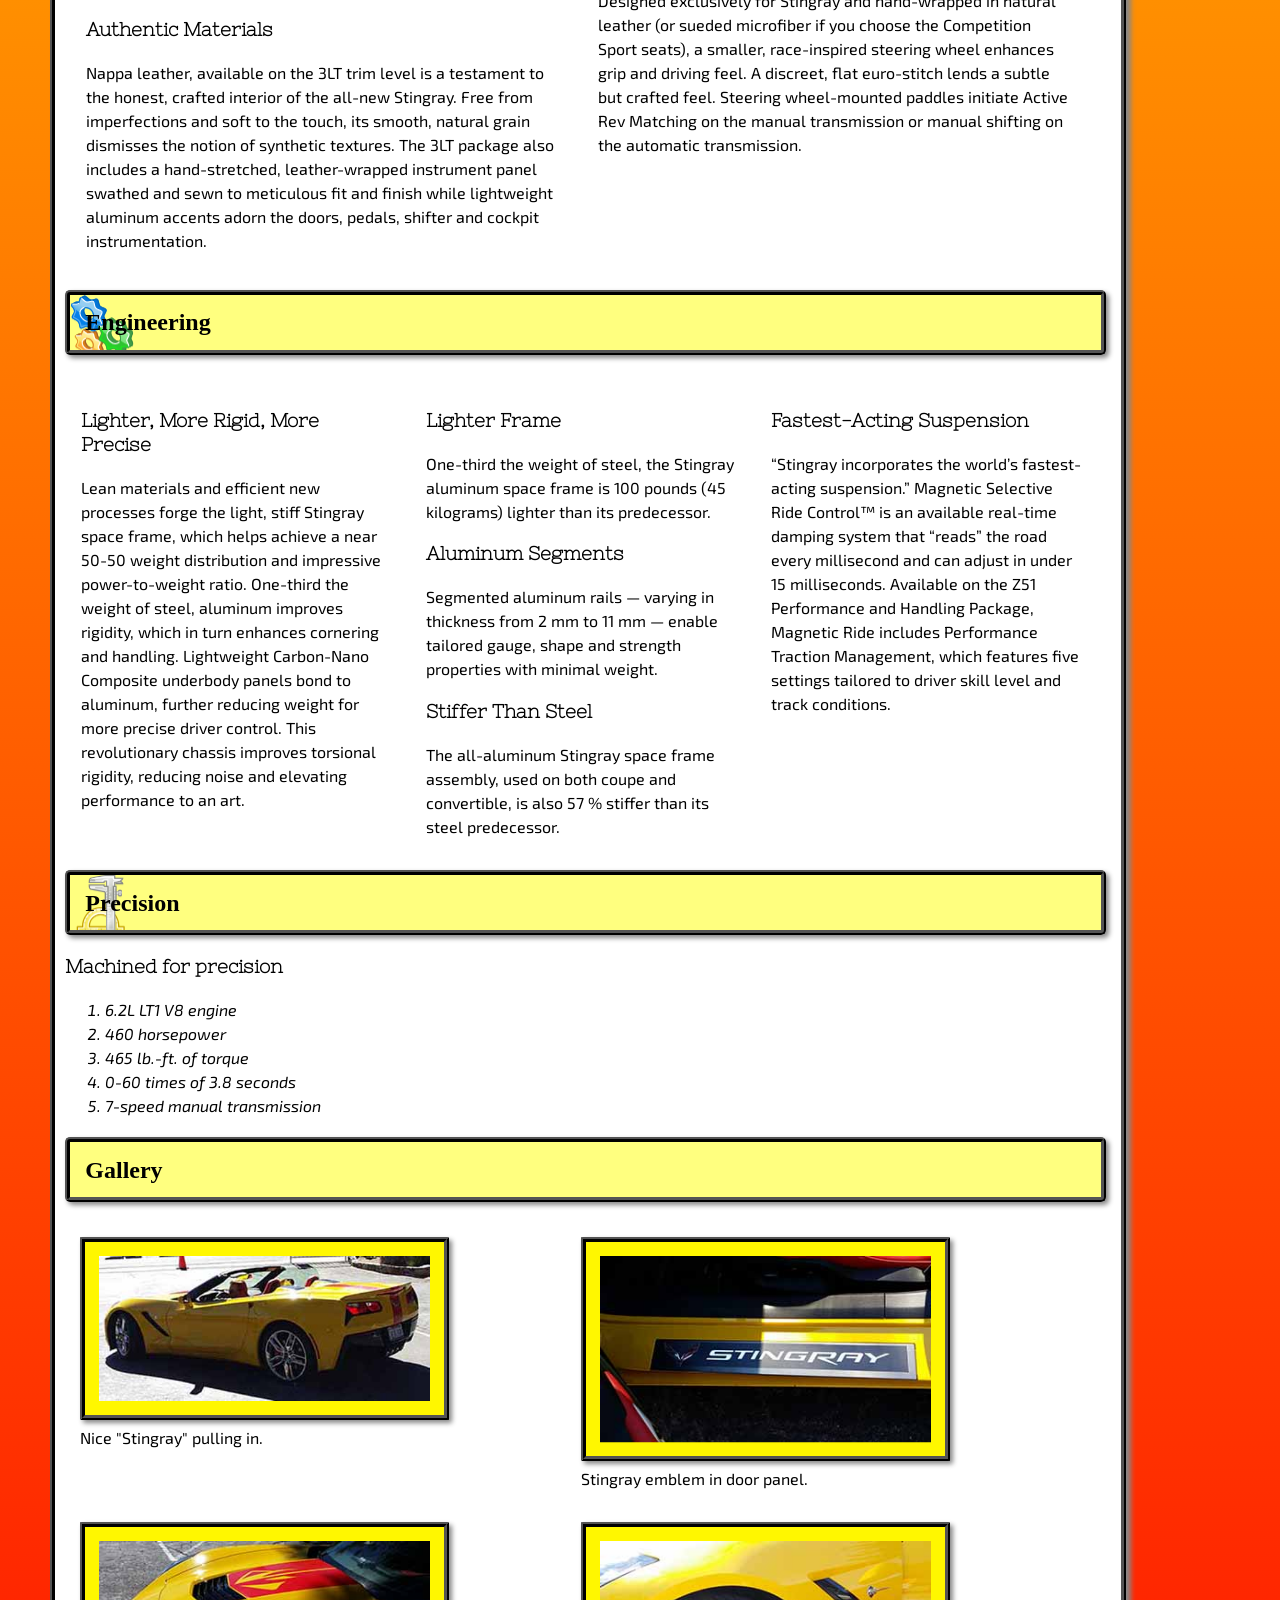
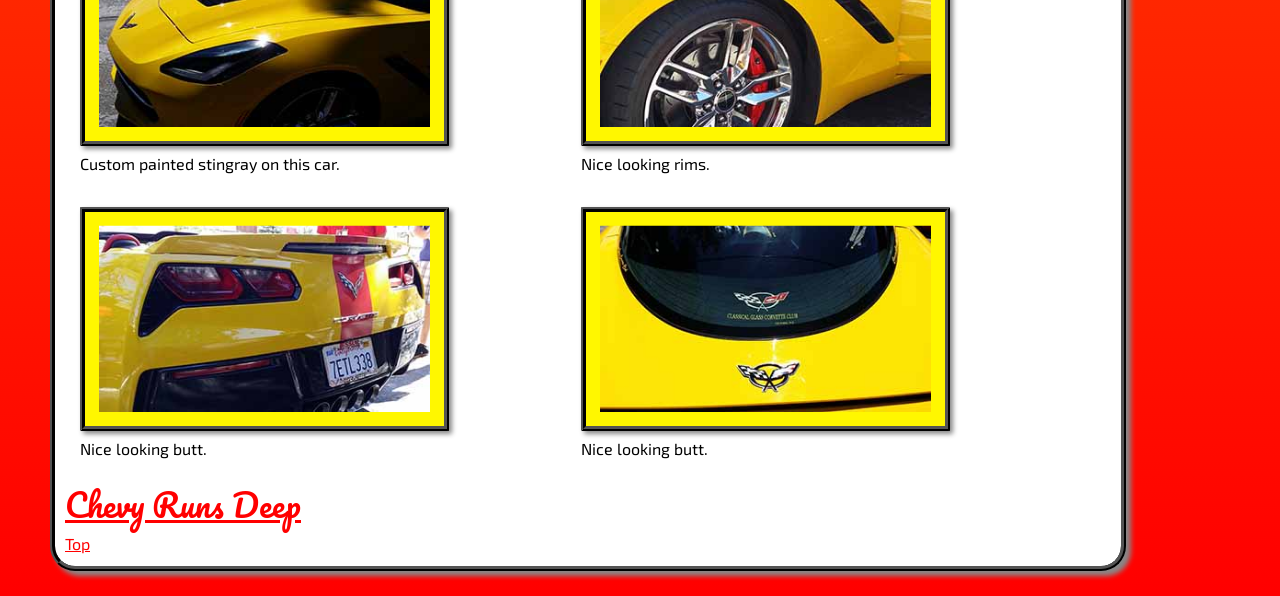
==== commit deca906f: "added more style" ====
--- a/project 1/index.html
+++ b/project 1/index.html
@@ -10,13 +10,13 @@
 		<div id='wrapper'>	
 		<header>
 			<h1 id='top'>Americas Hot Wheels</h1>
-				<h2>THE ALL-NEW 2014 CORVETTE STINGRAY COUPE</h2>
-				<p><strong>“Precision”</strong> isn’t just a word. For the designers
-				of the all-new 2014 Corvette Stingray, it was a mantra.
-				Throwing off the constraints of tradition, our world-class
-				engineers started over from scratch to build a revolutionary
-				lightweight vehicle with the aesthetic impact and the performance
-				prowess worthy of the Stingray emblem.</p>
+			<h2>THE ALL-NEW 2014 CORVETTE STINGRAY COUPE</h2>
+			<p ><strong>“Precision”</strong> isn’t just a word. For the designers
+			of the all-new 2014 Corvette Stingray, it was a mantra.
+			Throwing off the constraints of tradition, our world-class
+			engineers started over from scratch to build a revolutionary
+			lightweight vehicle with the aesthetic impact and the performance
+			prowess worthy of the Stingray emblem.</p>
 			<nav>
 				<ul>
 					<li><a href='#exterior'>Exterior</a></li>
@@ -28,6 +28,7 @@
 			</nav>
 		</header>
 			<h2 id='exterior'>Exterior</h2>
+			<div id='content1'>
 				<h3>Designed On Purpose</h3>
                 	<p>Provocative, purposeful and sculpted for optimal performance, 
                 	the all-new <em>Stingray Coupe</em> is low, light and lean. Increased 
@@ -44,6 +45,8 @@
 					precisely angled for optimal airflow. The result is reduced 
 					front-end lift, increased downforce and improved handling 
 					at high speeds.</p>
+					</div>
+					<div id='content2'>
 				<h3>Brake cooling</h3>
                     <p>The available Z51 Performance Package includes dual brake 
                     ducts that transport air from the front grille through the 
@@ -58,7 +61,9 @@
 					vents and lower-rear fascia outlets. This system was adapted 
 					from Corvette Racing to reduce temperatures during 
 					high-performance driving.</p>
+					</div>
 			<h2 id='interior'>Interior</h2>
+			<div id='content3'>
 				<h3>The Journey Begins In The Cockpit</h3>
 					<p>Illuminated by innovative digital features and intelligent 
 					driver controls, the Stingray cockpit is a stunning change from 
@@ -70,6 +75,7 @@
 					for authentic materials. Real aluminum. Available carbon fiber. 
 					Grade A leather hand-selected and crafted to adorn a new 
 					generation of elegance.</p>
+					
 				<h3>Authentic Materials</h3>
 					<p>Nappa leather, available on the 3LT trim level is a 
 					testament to the honest, crafted interior of the 
@@ -80,6 +86,8 @@
 					and sewn to meticulous fit and finish while lightweight 
 					aluminum accents adorn the doors, pedals, shifter and 
 					cockpit instrumentation.</p>
+					</div>
+					<div id='content4'>
 				<h3>The Instrument Panel Of The Future</h3>
 					<p>The intuitive instrument cluster bears an 8-inch diagonal 
 					high-definition screen with reconfigurable gauges and real-time 
@@ -95,8 +103,10 @@
       				grip and driving feel. A discreet, flat euro-stitch lends a 
       				subtle but crafted feel. Steering wheel-mounted paddles initiate 
       				Active Rev Matching on the manual transmission or manual shifting 
-      				on the automatic transmission.</p>    
+      				on the automatic transmission.</p> 
+      				</div>   
 			<h2 id='engineering'>Engineering</h2>
+			<div id='lighter'>
 				<h3>Lighter, More Rigid, More Precise</h3>
 					<p>Lean materials and efficient new processes forge the light, 
 					stiff Stingray space frame, which helps achieve a near 50-50 
@@ -107,6 +117,8 @@
 					further reducing weight for more precise driver control. 
 					This revolutionary chassis improves torsional rigidity, 
 					reducing noise and elevating performance to an art.</p>
+					</div>
+					<div id='frame'>
 				<h3>Lighter Frame</h3>
 					<p>One-third the weight of steel, the Stingray aluminum space 
 					frame is 100 pounds (45 kilograms) lighter than its predecessor.</p>
@@ -117,6 +129,8 @@
 				<h3>Stiffer Than Steel</h3>
 					<p>The all-aluminum Stingray space frame assembly, used on both 
 					coupe and convertible, is also 57 % stiffer than its steel predecessor.</p>
+					</div>
+					<div id='suspension'>
 				<h3>Fastest-Acting Suspension</h3>
 					<p><q>Stingray incorporates the world’s fastest-acting suspension.</q> 
 					Magnetic Selective Ride Control™ is an available real-time 
@@ -125,6 +139,8 @@
 					Performance and Handling Package, Magnetic Ride includes 
 					Performance Traction Management, which features five settings 
 					tailored to driver skill level and track conditions.</p>
+					</div>
+					
 			<h2 id='precision'>Precision</h2>
 				<h3>Machined for precision</h3>
 					<ol type='a'>
@@ -135,30 +151,37 @@
 						<li>7-speed manual transmission</li>
 					</ol>
 				<h2 id='gallery'>Gallery</h2>
-			<figure>
+				
+			<figure id='car'>
 				<a href='images/car.jpg'><img src='images/thumbnail_car.jpg'></a>
 				<figcaption>Nice "Stingray" pulling in.</figcaption>
 			</figure>
-			<figure>
+			<figure id='emblem'>
 				<a href='images/emblem.jpg'><img src='images/thumbnail_emblem.jpg'></a>
 				<figcaption>Stingray emblem in door panel.</figcaption>
 			</figure>
-			<figure>
+			<figure id='hood'>
 				<a href='images/hood.jpg'><img src='images/thumbnail_hood.jpg'></a>
 				<figcaption>Custom painted stingray on this car.</figcaption>
 			</figure>
-			<figure>
+			<figure id='rim'>
 				<a href='images/rim.jpg'><img src='images/thumbnail_rim.jpg'></a>
 				<figcaption>Nice looking rims.</figcaption>
 			</figure>
-			<figure>
+			<figure id='tail'>
 				<a href='images/tail_lights.jpg'><img src='images/thumbnail_tail_lights.jpg'></a>
 				<figcaption>Nice looking butt.</figcaption>
-			</figure>				
+			</figure>
+			<figure id='back'>
+				<a href='images/back_window.jpg'><img src='images/thumbnail_back_window.jpg'></a>
+				<figcaption>Nice looking butt.</figcaption>
+			</figure>
+									
 			<footer>
 				<a href='http://www.chevrolet.com/corvette-stingray.html?seo=goo_%7c_GM+Chevy+Retention_%7c_1744%257C1751%257CIPUS%257CAU%257CG%257CS%257CB%257CA%257CBMM%257CGG-RTN-Chevrolet-Corvette-BP-SN-BMM_%7c_Corvette+HV_%7c_%252Bcorvette%2520%252Bchevrolet'>Chevy Runs Deep</a>
 			</footer>
 				<a href='#top'>Top</a>
+				
 			</div>	
 		</body>
 </html>
--- a/project 1/css/stylesheet.css
+++ b/project 1/css/stylesheet.css
@@ -1,25 +1,27 @@
 body {
 	font: 1em 'exo 2';
 	line-height: 1.5em;
-	max-width: 1024px;
-	margin: 0 auto;
-	background-color: #fff700;
+	max-width: 100%;
+	margin: 0 25px;
+	background: linear-gradient(#fff700, #ff0000);
+	
 }
 
 #wrapper {
-	width: 1024px;
+	max-width: 85%;
 	padding: 10px;
 	border: 5px ridge #000;
-	margin: 10px;
+	margin: 25px;
 	background-color: #fff;
 	border-radius: 25px;
-	box-shadow: 5px 5px 5px #888;
+	box-shadow: 5px 5px 5px #888
+	
 }
 
 h2 {
-	width: 1000px;
-	height: 25px;
-	padding: 15px;
+	width: 95.703125%;
+	height: 2.44140625%;
+	padding: 1.46484375%;
 	border: 5px ridge #000;
 	background-color: rgba(255,255,0,.5);
 	border-radius: 5px;
@@ -28,33 +30,38 @@
 
 
 h1 { 
+	color: #fff700;
 	font: 5em griffy, cursive, serif;	
 	text-align: center;
-	padding-left: 50px; 
-	text-shadow: 2px 2px #ff0000;   	
+	padding-left: 4.8828125%; 
+	text-shadow: 5px 5px 5px #ff0000;
+	background-image: url('../images/the-night.png')
+	
+	  	
 }
 
 h2 {
-	font-family: 'cherry cream soda';
+	font-family: 'cherry cream soda', cursive, serif;
 }
 
 h3 {
-	font-family: 'nixie one';
+	padding-right: 10px;
+	font-family: 'nixie one', cursive, serif;
 } 
 
 footer {
-	font: 2em pacifico;
+	font: 2em pacifico, cursive, serif;
 } 
 
 
 
 img {
-	width: 360px;
-	height: 203px;
-	padding: 15px;
+	width: 70.3125%;
+	height: 39.6484975%;
+	padding: 2.9296875%;
 	border: 5px ridge #000;
 	background-color: #fff700;
-	border-radius: 5px;
+	border-radius: .48828125%;
 	box-shadow: 3px 3px 5px #888;
 }
 
@@ -88,6 +95,99 @@
 ul {
 	list-style-type: none;	
 }
-	
+
+#car {
+	float: left;
+	width: 45%;
+	margin: 1.46484375%;
+}
+#emblem {
+	float: left;
+	width: 45%;
+	margin: 1.46484375%;
+}
+#hood {
+	float: left;
+	width: 45%;
+	margin: 1.46484375%;
+}
+#rim {
+	float: left;
+	width: 45%;
+	margin: 1.46484375%;
+}
+#tail {
+	float: left;
+	width: 45%;
+	margin: 1.46484375%;
+}
+#back {
+	float: left;
+	width: 45%;
+	margin: 1.46484375%;
+}
+
+#content1 {
+	float: left;
+	width: 45%;
+	margin: 2%;
+}
+
+#content2 {
+	float: left;
+	width: 45%;
+	margin: 2%;
+}
+
+#content3 {
+	float: left;
+	width: 45%;
+	margin: 2%;
+}
+
+#content4 {
+	float: left;
+	width: 45%;
+	margin: 2%;
+}
+
+#lighter {
+	float: left;
+	width: 30%;
+	margin: 1.5%;
+}
+
+#frame {
+	float: left;
+	width: 30%;
+	margin: 1.5%;
+}
+
+#suspension {
+	float: left;
+	width: 30%;
+	margin: 1.5%;
+}
+
+#interior {
+	clear: left;
+}
 
 
+#engineering  {
+	background-image: url('../images/engineering.png');
+	background-repeat: no-repeat;
+	clear: left;
+}
+
+#precision {
+	background-image: url('../images/precision.png');
+	background-repeat: no-repeat;
+	clear: left;
+}
+
+#image {
+	background-image: url('../images/the-night.png')
+}
+
+
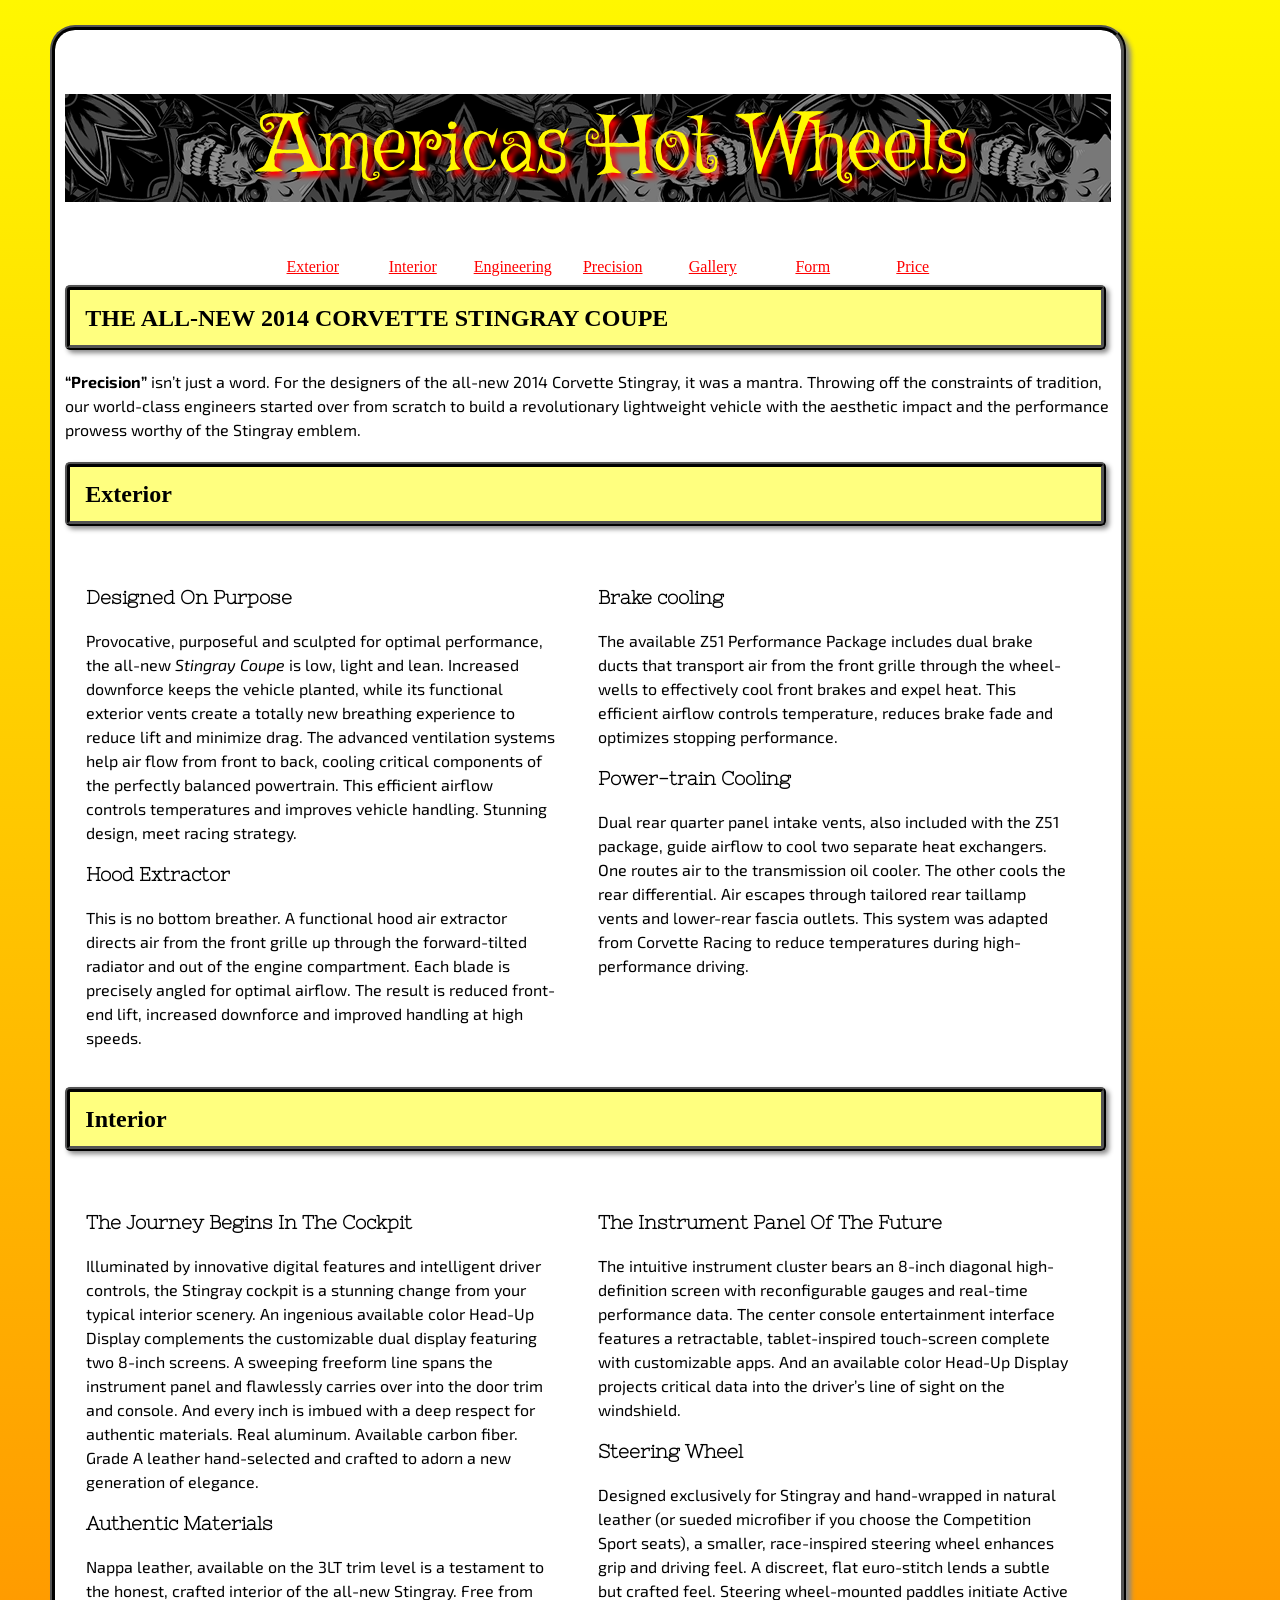
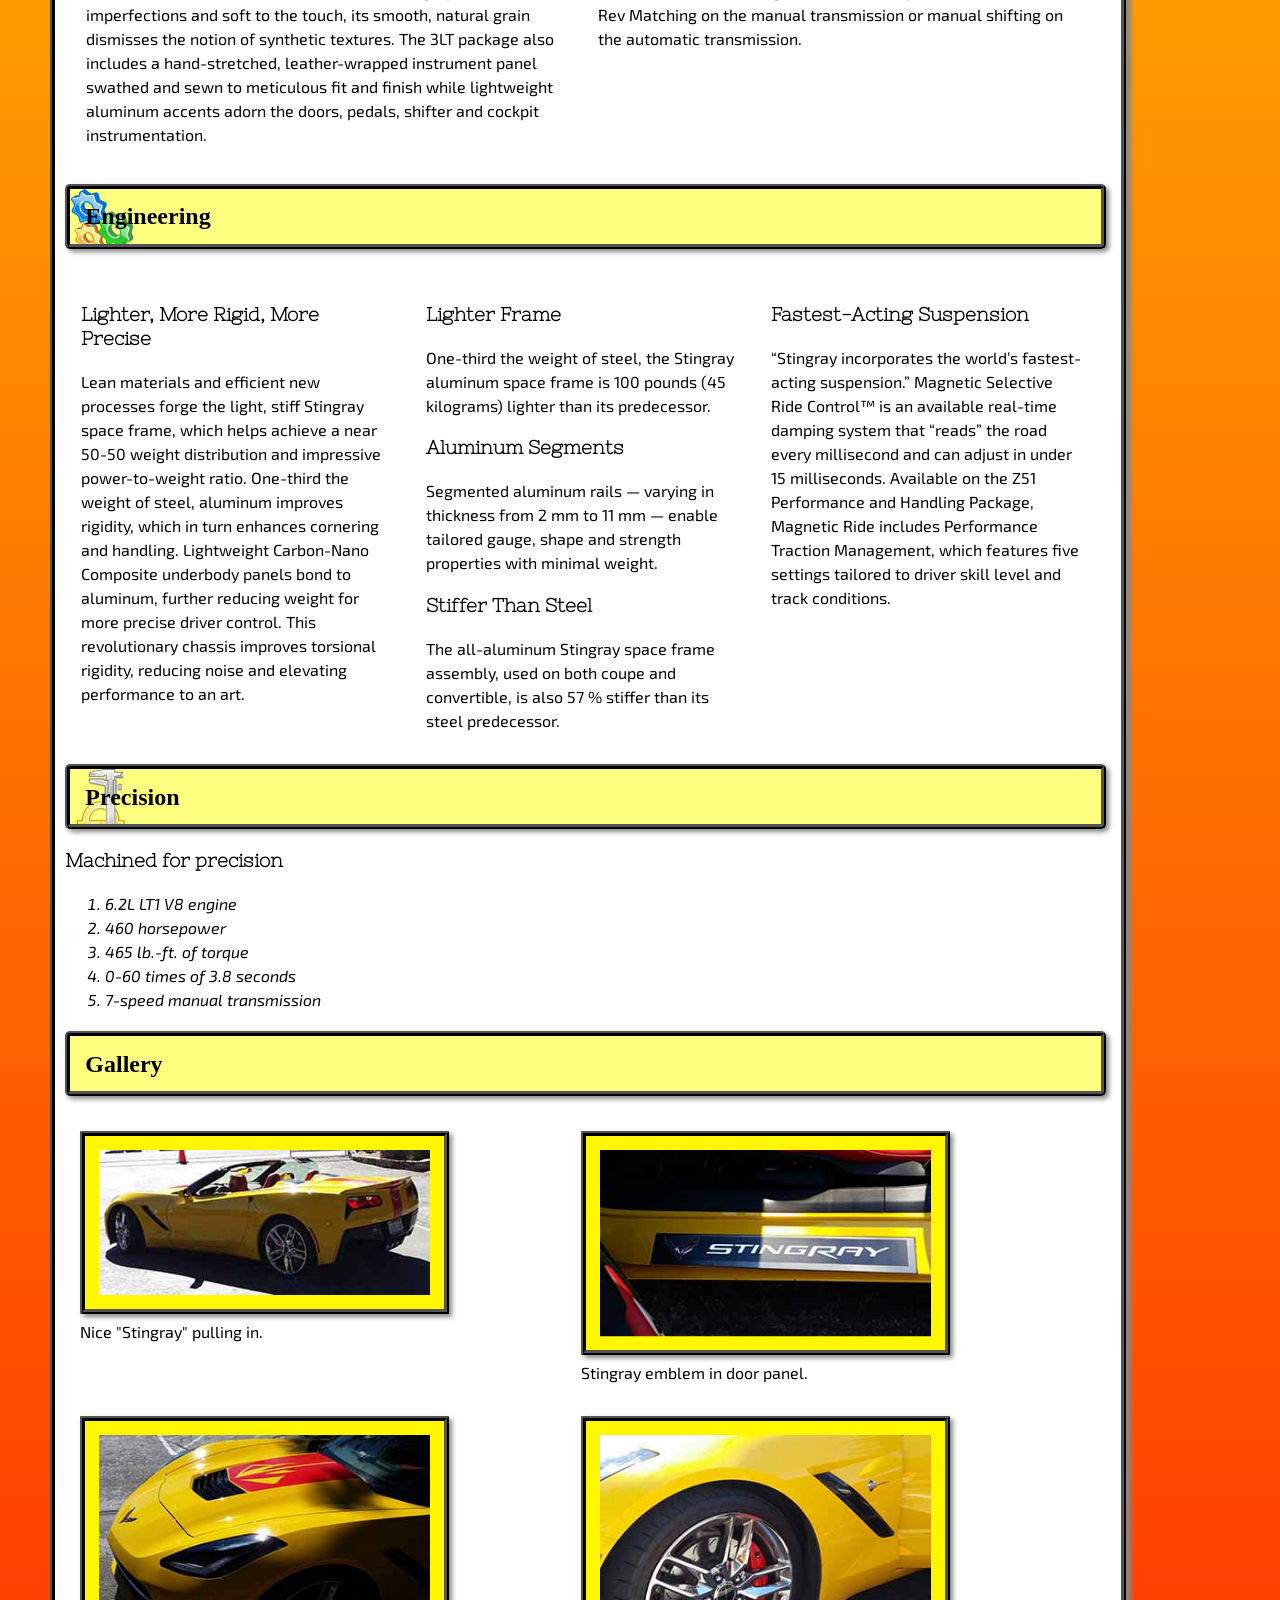
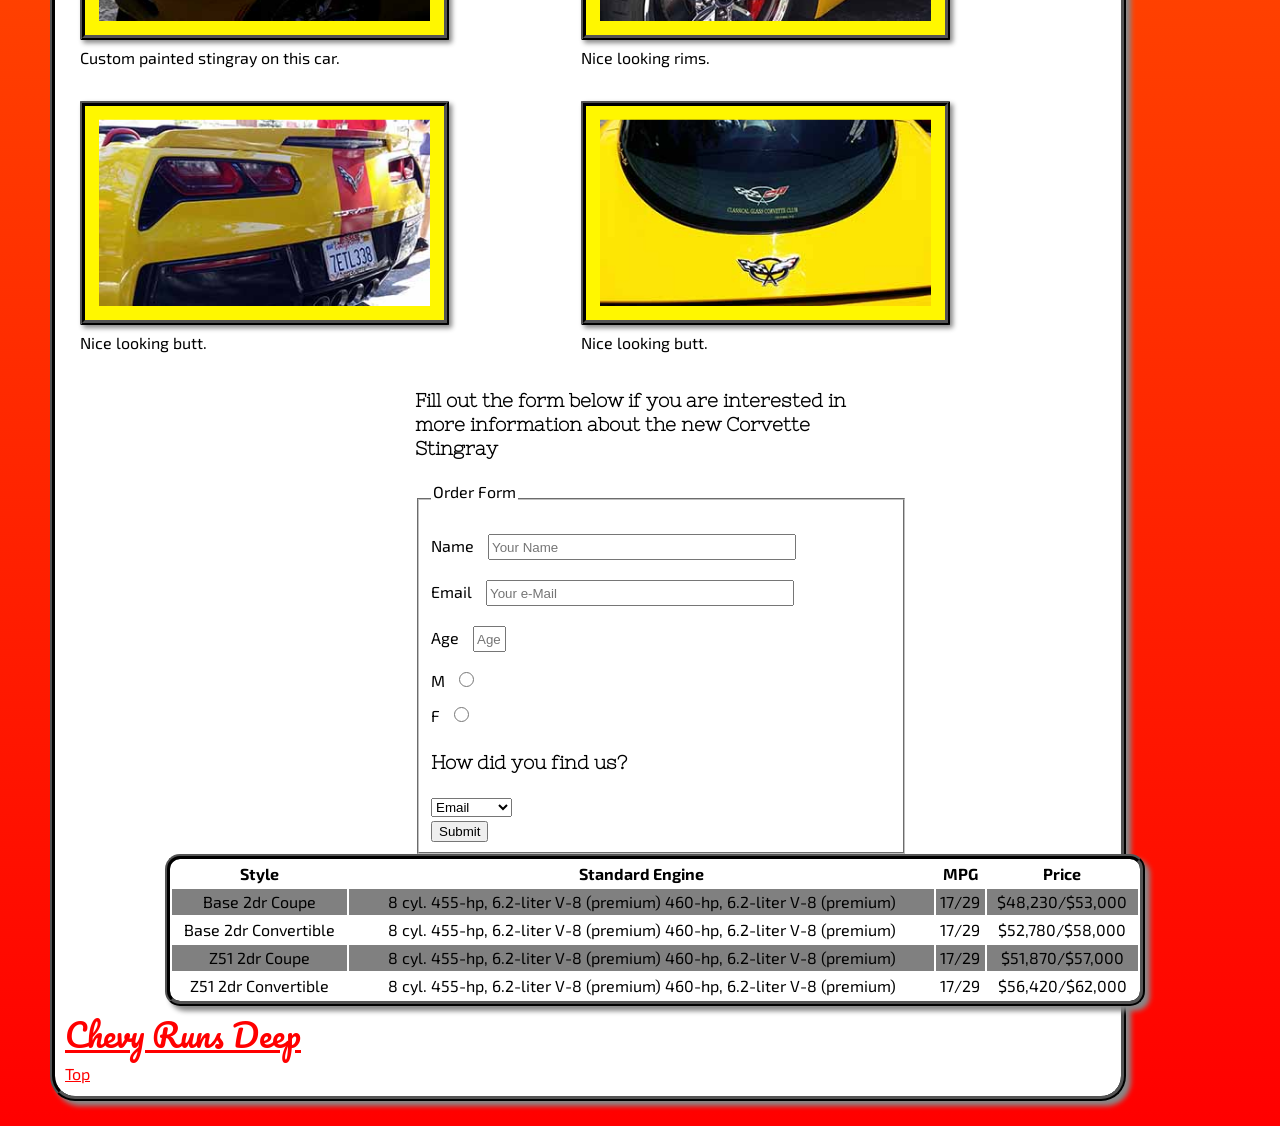
==== commit e5158ebd: "added table and form" ====
--- a/project 1/index.html
+++ b/project 1/index.html
@@ -10,6 +10,18 @@
 		<div id='wrapper'>	
 		<header>
 			<h1 id='top'>Americas Hot Wheels</h1>
+			<nav>
+				<ul>
+					<li><a href='#exterior'>Exterior</a></li>
+					<li><a href='#interior'>Interior</a></li>
+					<li><a href='#engineering'>Engineering</a></li>
+					<li><a href='#precision'>Precision</a></li>
+					<li><a href='#gallery'>Gallery</a></li>
+					<li><a href='#form'>Form</a></li>
+					<li><a href='#price'>Price</a></li>
+				</ul>
+			</nav>
+		</header>
 			<h2>THE ALL-NEW 2014 CORVETTE STINGRAY COUPE</h2>
 			<p ><strong>“Precision”</strong> isn’t just a word. For the designers
 			of the all-new 2014 Corvette Stingray, it was a mantra.
@@ -17,16 +29,6 @@
 			engineers started over from scratch to build a revolutionary
 			lightweight vehicle with the aesthetic impact and the performance
 			prowess worthy of the Stingray emblem.</p>
-			<nav>
-				<ul>
-					<li><a href='#exterior'>Exterior</a></li>
-					<li><a href='#interior'>Interior</a></li>
-					<li><a href='#engineering'>Engineering</a></li>
-					<li><a href='#precision'>Precision</a></li>
-					<li><a href='#gallery'>Gallery</a></li>
-				</ul>
-			</nav>
-		</header>
 			<h2 id='exterior'>Exterior</h2>
 			<div id='content1'>
 				<h3>Designed On Purpose</h3>
@@ -75,7 +77,6 @@
 					for authentic materials. Real aluminum. Available carbon fiber. 
 					Grade A leather hand-selected and crafted to adorn a new 
 					generation of elegance.</p>
-					
 				<h3>Authentic Materials</h3>
 					<p>Nappa leather, available on the 3LT trim level is a 
 					testament to the honest, crafted interior of the 
@@ -139,8 +140,7 @@
 					Performance and Handling Package, Magnetic Ride includes 
 					Performance Traction Management, which features five settings 
 					tailored to driver skill level and track conditions.</p>
-					</div>
-					
+					</div>		
 			<h2 id='precision'>Precision</h2>
 				<h3>Machined for precision</h3>
 					<ol type='a'>
@@ -150,8 +150,7 @@
 						<li>0-60 times of 3.8 seconds </li>
 						<li>7-speed manual transmission</li>
 					</ol>
-				<h2 id='gallery'>Gallery</h2>
-				
+				<h2 id='gallery'>Gallery</h2>		
 			<figure id='car'>
 				<a href='images/car.jpg'><img src='images/thumbnail_car.jpg'></a>
 				<figcaption>Nice "Stingray" pulling in.</figcaption>
@@ -176,12 +175,79 @@
 				<a href='images/back_window.jpg'><img src='images/thumbnail_back_window.jpg'></a>
 				<figcaption>Nice looking butt.</figcaption>
 			</figure>
-									
+			<form class='form' method='post' action='mailto:andrewpena@roadrunner.com'>
+			<h3>Fill out the form below if you are interested in more information about
+			the new Corvette Stingray</h3>
+			<fieldset>
+				<legend>Order Form</legend>
+					<div>
+						<label>Name</label>
+						<input type='text' name='first_name' id='name' placeholder='Your Name'>
+					</div>	
+					<div>
+						<label>Email</label>
+						<input type='text' name='email' id='email' placeholder='Your e-Mail'>
+					</div>
+					<div>
+						<label>Age</label>
+						<input type='text' name='last_first' id='age' placeholder='Age'>
+					</div>	
+					<div>
+						<label>M</label>
+						<input type='radio' name='gender' class='gender'>
+					</div>
+					<div>
+						<label>F</label>
+						<input type='radio' name='gender' class='gender'>
+					</div>
+					<h3>How did you find us?</h3>
+					<select name="adds">
+						<option value="email">Email</option>
+						<option value="web">Web</option>
+						<option value="facebook">Facebook</option>
+						<option value="friend">Friend</option>
+					</select>	
+				<div id='form'>
+					<button type='submit' name='submit' class='button'>Submit</button>
+				</div>
+			</fieldset>
+		</form>	
+		<table id='table'>
+			<tr>
+				<th scope='col'>Style</th>
+				<th scope='col'>Standard Engine</th>
+				<th scope='col'>MPG</th>
+				<th scope='col'>Price</th>
+			</tr>
+			<tr class='grey'>
+				<td>Base 2dr Coupe</td>
+				<td>8 cyl. 455-hp, 6.2-liter V-8 (premium) 460-hp, 6.2-liter V-8 (premium)</td>
+				<td>17/29</td>
+				<td>$48,230/$53,000</td>
+			</tr>
+			<tr>
+				<td>Base 2dr Convertible</td>
+				<td>8 cyl. 455-hp, 6.2-liter V-8 (premium) 460-hp, 6.2-liter V-8 (premium)</td>
+				<td>17/29</td>
+				<td>$52,780/$58,000</td>
+			</tr>
+			<tr  class='grey'>
+				<td>Z51 2dr Coupe</td>
+				<td>8 cyl. 455-hp, 6.2-liter V-8 (premium) 460-hp, 6.2-liter V-8 (premium)</td>
+				<td>17/29</td>
+				<td>$51,870/$57,000</td>
+			</tr>
+			<tr id='price'>
+				<td>Z51 2dr Convertible</td>
+				<td>8 cyl. 455-hp, 6.2-liter V-8 (premium) 460-hp, 6.2-liter V-8 (premium)</td>
+				<td>17/29</td>
+				<td>$56,420/$62,000</td>
+			</tr>
+		</table >										
 			<footer>
 				<a href='http://www.chevrolet.com/corvette-stingray.html?seo=goo_%7c_GM+Chevy+Retention_%7c_1744%257C1751%257CIPUS%257CAU%257CG%257CS%257CB%257CA%257CBMM%257CGG-RTN-Chevrolet-Corvette-BP-SN-BMM_%7c_Corvette+HV_%7c_%252Bcorvette%2520%252Bchevrolet'>Chevy Runs Deep</a>
 			</footer>
-				<a href='#top'>Top</a>
-				
+				<a href='#top'>Top</a>		
 			</div>	
 		</body>
 </html>
--- a/project 1/css/stylesheet.css
+++ b/project 1/css/stylesheet.css
@@ -3,8 +3,7 @@
 	line-height: 1.5em;
 	max-width: 100%;
 	margin: 0 25px;
-	background: linear-gradient(#fff700, #ff0000);
-	
+	background: linear-gradient(#fff700, #ff0000);	
 }
 
 #wrapper {
@@ -14,8 +13,7 @@
 	margin: 25px;
 	background-color: #fff;
 	border-radius: 25px;
-	box-shadow: 5px 5px 5px #888
-	
+	box-shadow: 5px 5px 5px #888	
 }
 
 h2 {
@@ -27,7 +25,6 @@
 	border-radius: 5px;
 	box-shadow: 3px 3px 5px #888;
 }
-
 
 h1 { 
 	color: #fff700;
@@ -35,25 +32,24 @@
 	text-align: center;
 	padding-left: 4.8828125%; 
 	text-shadow: 5px 5px 5px #ff0000;
-	background-image: url('../images/the-night.png')
-	
-	  	
+	background-image: url('../images/the-night.png');	  	
 }
 
 h2 {
 	font-family: 'cherry cream soda', cursive, serif;
+	clear: left;
 }
 
 h3 {
 	padding-right: 10px;
 	font-family: 'nixie one', cursive, serif;
+	clear: left;
 } 
 
 footer {
 	font: 2em pacifico, cursive, serif;
+	clear: left;
 } 
-
-
 
 img {
 	width: 70.3125%;
@@ -93,7 +89,22 @@
 }
 	
 ul {
-	list-style-type: none;	
+	list-style-type: none;
+}
+
+ul {
+	width: 700px;
+	margin: 0 auto;
+	list-style-type: none;
+	padding-left: 50px;
+	font-family: 'Alex Brush', cursive, serif;
+}
+
+ul li {
+	width: 100px;
+	height: 30px; 
+	float: left;
+	text-align: center;	
 }
 
 #car {
@@ -172,7 +183,6 @@
 #interior {
 	clear: left;
 }
-
 
 #engineering  {
 	background-image: url('../images/engineering.png');
@@ -190,4 +200,69 @@
 	background-image: url('../images/the-night.png')
 }
 
-
+/*Form Style
+=====================================================================*/
+
+.form {
+	margin-left: 350px;
+	float: left;
+}
+
+.form h3 {
+	width: 450px;
+}
+
+.form legend {
+	
+	padding-bottom: 15px;
+}
+
+input {
+	height: 20px;
+	width: 15px;
+	margin: 10px;
+	clear: left;
+}
+
+input:focus {
+	background: #ccf4ff;
+}
+
+.gender {
+	height: 15px;
+	clear: left;
+}
+
+#age {
+	width: 25px;	
+}
+
+#name {
+	width: 300px;
+}
+
+#email {
+	width: 300px;
+}
+
+/*Table Style
+=====================================================================*/
+
+#table {
+	margin-left: 100px;
+	width: 980px;
+	clear: left;
+	text-align: center;
+	border: 5px ridge #000;
+	background-color: #fff;
+	border-radius: 15px;
+	box-shadow: 5px 5px 5px #888;
+}
+
+.grey {
+	background: grey;
+}
+
+tr:hover { 
+	background: blue; 
+} 
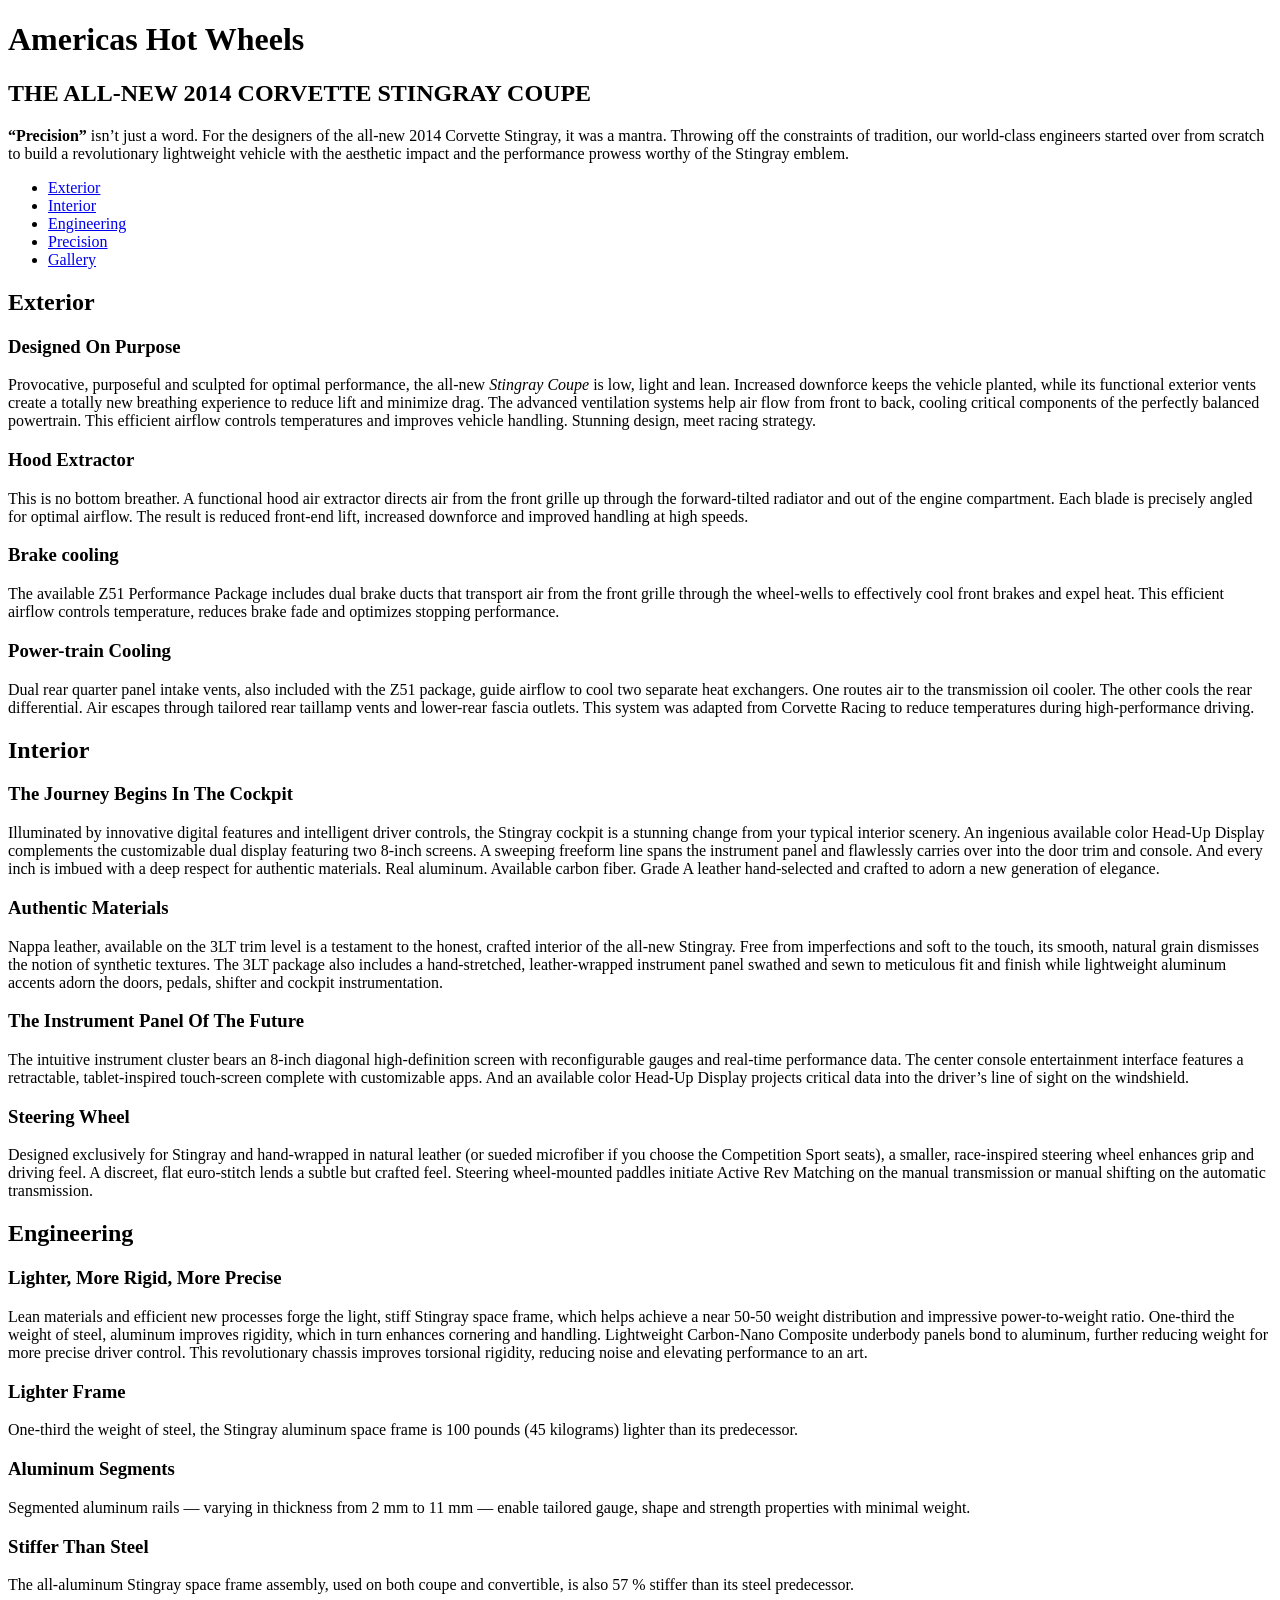
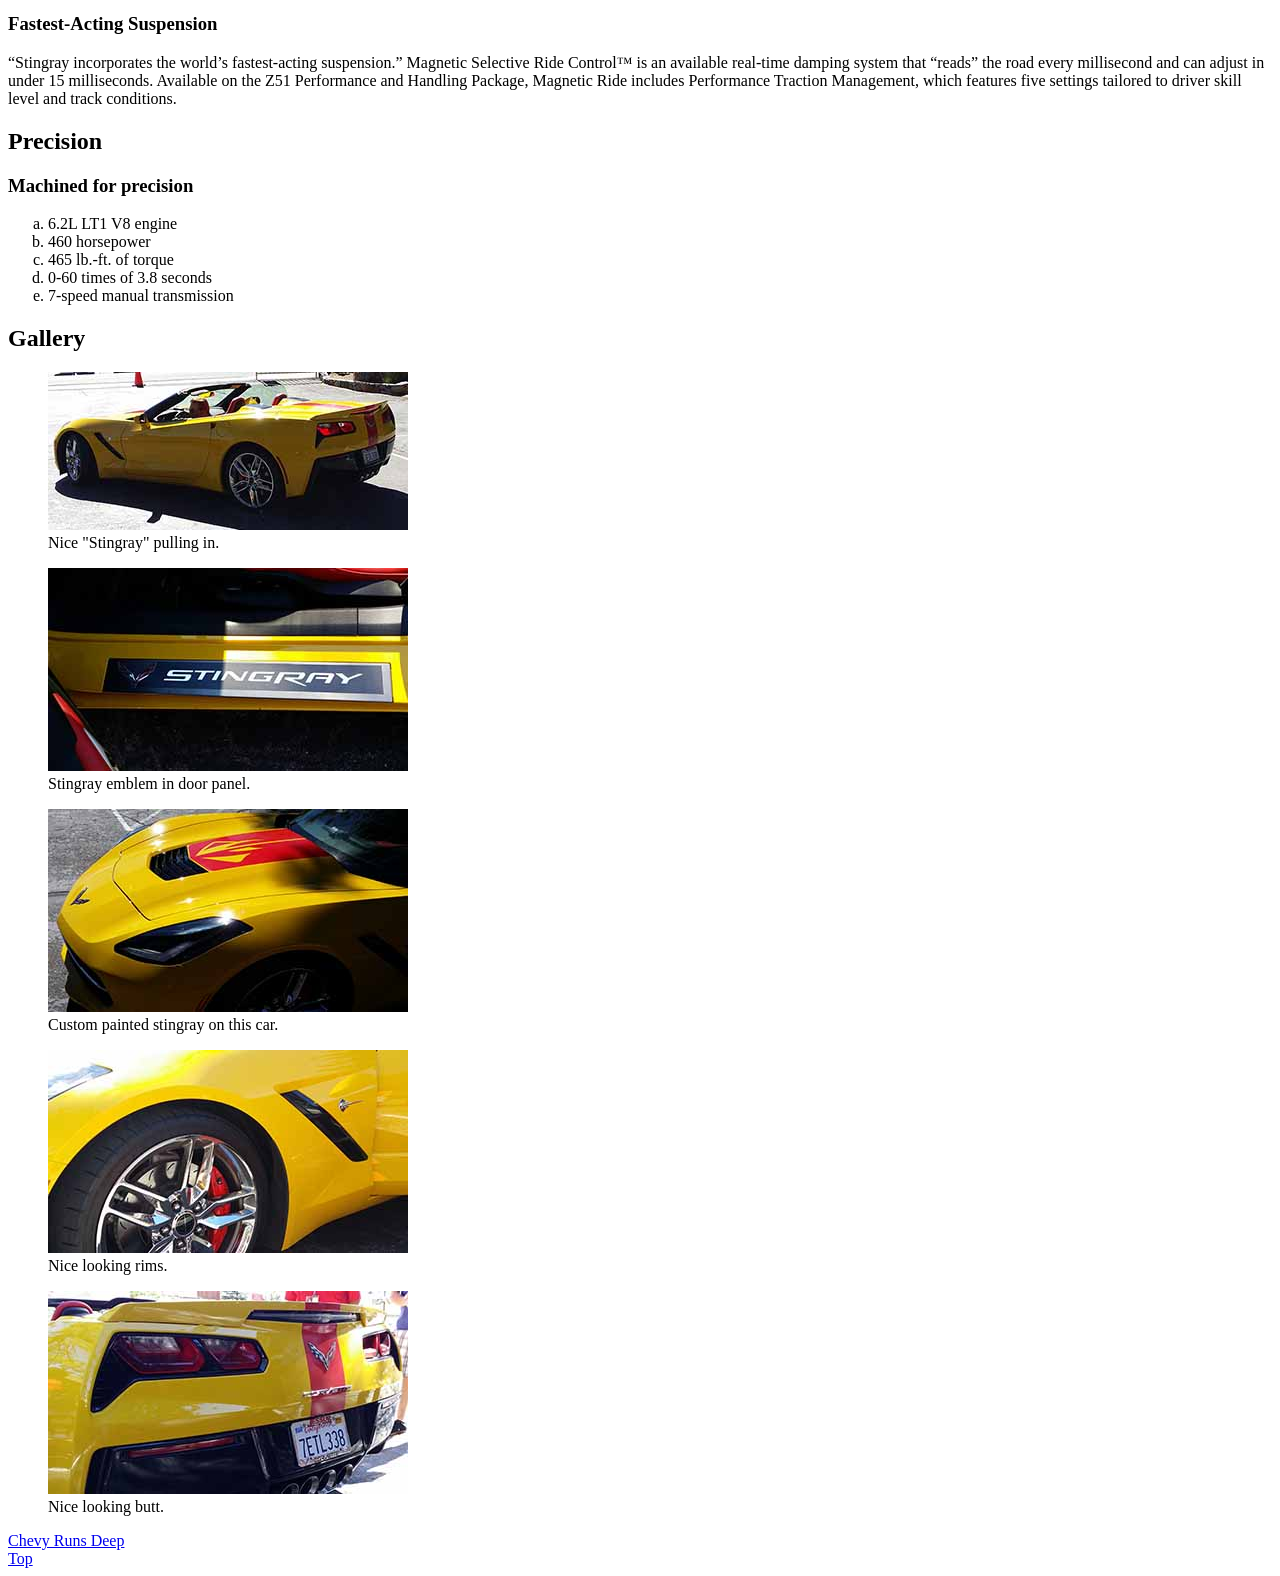
==== commit aee69af3: "new project" ====
--- a/project 1/index.html
+++ b/project 1/index.html
@@ -2,14 +2,20 @@
 	<html lang='en'>
 		<head>
 			<meta charset='utf-8'>
-			<link href='http://fonts.googleapis.com/css?family=Griffy|Exo+2:400,100|Pacifico|Cherry+Cream+Soda|Nixie+One' rel='stylesheet' type='text/css'>
-			<link rel='stylesheet' href='css/stylesheet.css'>
+			
 			<title>Americas Hot Wheels</title>
 		</head>		
 	<body>
 		<div id='wrapper'>	
 		<header>
 			<h1 id='top'>Americas Hot Wheels</h1>
+				<h2>THE ALL-NEW 2014 CORVETTE STINGRAY COUPE</h2>
+				<p><strong>“Precision”</strong> isn’t just a word. For the designers
+				of the all-new 2014 Corvette Stingray, it was a mantra.
+				Throwing off the constraints of tradition, our world-class
+				engineers started over from scratch to build a revolutionary
+				lightweight vehicle with the aesthetic impact and the performance
+				prowess worthy of the Stingray emblem.</p>
 			<nav>
 				<ul>
 					<li><a href='#exterior'>Exterior</a></li>
@@ -17,20 +23,10 @@
 					<li><a href='#engineering'>Engineering</a></li>
 					<li><a href='#precision'>Precision</a></li>
 					<li><a href='#gallery'>Gallery</a></li>
-					<li><a href='#form'>Form</a></li>
-					<li><a href='#price'>Price</a></li>
 				</ul>
 			</nav>
 		</header>
-			<h2>THE ALL-NEW 2014 CORVETTE STINGRAY COUPE</h2>
-			<p ><strong>“Precision”</strong> isn’t just a word. For the designers
-			of the all-new 2014 Corvette Stingray, it was a mantra.
-			Throwing off the constraints of tradition, our world-class
-			engineers started over from scratch to build a revolutionary
-			lightweight vehicle with the aesthetic impact and the performance
-			prowess worthy of the Stingray emblem.</p>
 			<h2 id='exterior'>Exterior</h2>
-			<div id='content1'>
 				<h3>Designed On Purpose</h3>
                 	<p>Provocative, purposeful and sculpted for optimal performance, 
                 	the all-new <em>Stingray Coupe</em> is low, light and lean. Increased 
@@ -47,8 +43,6 @@
 					precisely angled for optimal airflow. The result is reduced 
 					front-end lift, increased downforce and improved handling 
 					at high speeds.</p>
-					</div>
-					<div id='content2'>
 				<h3>Brake cooling</h3>
                     <p>The available Z51 Performance Package includes dual brake 
                     ducts that transport air from the front grille through the 
@@ -63,9 +57,7 @@
 					vents and lower-rear fascia outlets. This system was adapted 
 					from Corvette Racing to reduce temperatures during 
 					high-performance driving.</p>
-					</div>
 			<h2 id='interior'>Interior</h2>
-			<div id='content3'>
 				<h3>The Journey Begins In The Cockpit</h3>
 					<p>Illuminated by innovative digital features and intelligent 
 					driver controls, the Stingray cockpit is a stunning change from 
@@ -87,8 +79,6 @@
 					and sewn to meticulous fit and finish while lightweight 
 					aluminum accents adorn the doors, pedals, shifter and 
 					cockpit instrumentation.</p>
-					</div>
-					<div id='content4'>
 				<h3>The Instrument Panel Of The Future</h3>
 					<p>The intuitive instrument cluster bears an 8-inch diagonal 
 					high-definition screen with reconfigurable gauges and real-time 
@@ -104,10 +94,8 @@
       				grip and driving feel. A discreet, flat euro-stitch lends a 
       				subtle but crafted feel. Steering wheel-mounted paddles initiate 
       				Active Rev Matching on the manual transmission or manual shifting 
-      				on the automatic transmission.</p> 
-      				</div>   
+      				on the automatic transmission.</p>    
 			<h2 id='engineering'>Engineering</h2>
-			<div id='lighter'>
 				<h3>Lighter, More Rigid, More Precise</h3>
 					<p>Lean materials and efficient new processes forge the light, 
 					stiff Stingray space frame, which helps achieve a near 50-50 
@@ -118,8 +106,6 @@
 					further reducing weight for more precise driver control. 
 					This revolutionary chassis improves torsional rigidity, 
 					reducing noise and elevating performance to an art.</p>
-					</div>
-					<div id='frame'>
 				<h3>Lighter Frame</h3>
 					<p>One-third the weight of steel, the Stingray aluminum space 
 					frame is 100 pounds (45 kilograms) lighter than its predecessor.</p>
@@ -130,8 +116,6 @@
 				<h3>Stiffer Than Steel</h3>
 					<p>The all-aluminum Stingray space frame assembly, used on both 
 					coupe and convertible, is also 57 % stiffer than its steel predecessor.</p>
-					</div>
-					<div id='suspension'>
 				<h3>Fastest-Acting Suspension</h3>
 					<p><q>Stingray incorporates the world’s fastest-acting suspension.</q> 
 					Magnetic Selective Ride Control™ is an available real-time 
@@ -140,7 +124,6 @@
 					Performance and Handling Package, Magnetic Ride includes 
 					Performance Traction Management, which features five settings 
 					tailored to driver skill level and track conditions.</p>
-					</div>		
 			<h2 id='precision'>Precision</h2>
 				<h3>Machined for precision</h3>
 					<ol type='a'>
@@ -150,104 +133,31 @@
 						<li>0-60 times of 3.8 seconds </li>
 						<li>7-speed manual transmission</li>
 					</ol>
-				<h2 id='gallery'>Gallery</h2>		
-			<figure id='car'>
+				<h2 id='gallery'>Gallery</h2>
+			<figure>
 				<a href='images/car.jpg'><img src='images/thumbnail_car.jpg'></a>
 				<figcaption>Nice "Stingray" pulling in.</figcaption>
 			</figure>
-			<figure id='emblem'>
+			<figure>
 				<a href='images/emblem.jpg'><img src='images/thumbnail_emblem.jpg'></a>
 				<figcaption>Stingray emblem in door panel.</figcaption>
 			</figure>
-			<figure id='hood'>
+			<figure>
 				<a href='images/hood.jpg'><img src='images/thumbnail_hood.jpg'></a>
 				<figcaption>Custom painted stingray on this car.</figcaption>
 			</figure>
-			<figure id='rim'>
+			<figure>
 				<a href='images/rim.jpg'><img src='images/thumbnail_rim.jpg'></a>
 				<figcaption>Nice looking rims.</figcaption>
 			</figure>
-			<figure id='tail'>
+			<figure>
 				<a href='images/tail_lights.jpg'><img src='images/thumbnail_tail_lights.jpg'></a>
 				<figcaption>Nice looking butt.</figcaption>
-			</figure>
-			<figure id='back'>
-				<a href='images/back_window.jpg'><img src='images/thumbnail_back_window.jpg'></a>
-				<figcaption>Nice looking butt.</figcaption>
-			</figure>
-			<form class='form' method='post' action='mailto:andrewpena@roadrunner.com'>
-			<h3>Fill out the form below if you are interested in more information about
-			the new Corvette Stingray</h3>
-			<fieldset>
-				<legend>Order Form</legend>
-					<div>
-						<label>Name</label>
-						<input type='text' name='first_name' id='name' placeholder='Your Name'>
-					</div>	
-					<div>
-						<label>Email</label>
-						<input type='text' name='email' id='email' placeholder='Your e-Mail'>
-					</div>
-					<div>
-						<label>Age</label>
-						<input type='text' name='last_first' id='age' placeholder='Age'>
-					</div>	
-					<div>
-						<label>M</label>
-						<input type='radio' name='gender' class='gender'>
-					</div>
-					<div>
-						<label>F</label>
-						<input type='radio' name='gender' class='gender'>
-					</div>
-					<h3>How did you find us?</h3>
-					<select name="adds">
-						<option value="email">Email</option>
-						<option value="web">Web</option>
-						<option value="facebook">Facebook</option>
-						<option value="friend">Friend</option>
-					</select>	
-				<div id='form'>
-					<button type='submit' name='submit' class='button'>Submit</button>
-				</div>
-			</fieldset>
-		</form>	
-		<table id='table'>
-			<tr>
-				<th scope='col'>Style</th>
-				<th scope='col'>Standard Engine</th>
-				<th scope='col'>MPG</th>
-				<th scope='col'>Price</th>
-			</tr>
-			<tr class='grey'>
-				<td>Base 2dr Coupe</td>
-				<td>8 cyl. 455-hp, 6.2-liter V-8 (premium) 460-hp, 6.2-liter V-8 (premium)</td>
-				<td>17/29</td>
-				<td>$48,230/$53,000</td>
-			</tr>
-			<tr>
-				<td>Base 2dr Convertible</td>
-				<td>8 cyl. 455-hp, 6.2-liter V-8 (premium) 460-hp, 6.2-liter V-8 (premium)</td>
-				<td>17/29</td>
-				<td>$52,780/$58,000</td>
-			</tr>
-			<tr  class='grey'>
-				<td>Z51 2dr Coupe</td>
-				<td>8 cyl. 455-hp, 6.2-liter V-8 (premium) 460-hp, 6.2-liter V-8 (premium)</td>
-				<td>17/29</td>
-				<td>$51,870/$57,000</td>
-			</tr>
-			<tr id='price'>
-				<td>Z51 2dr Convertible</td>
-				<td>8 cyl. 455-hp, 6.2-liter V-8 (premium) 460-hp, 6.2-liter V-8 (premium)</td>
-				<td>17/29</td>
-				<td>$56,420/$62,000</td>
-			</tr>
-		</table >										
+			</figure>				
 			<footer>
 				<a href='http://www.chevrolet.com/corvette-stingray.html?seo=goo_%7c_GM+Chevy+Retention_%7c_1744%257C1751%257CIPUS%257CAU%257CG%257CS%257CB%257CA%257CBMM%257CGG-RTN-Chevrolet-Corvette-BP-SN-BMM_%7c_Corvette+HV_%7c_%252Bcorvette%2520%252Bchevrolet'>Chevy Runs Deep</a>
 			</footer>
-				<a href='#top'>Top</a>		
+				<a href='#top'>Top</a>
 			</div>	
 		</body>
 </html>
